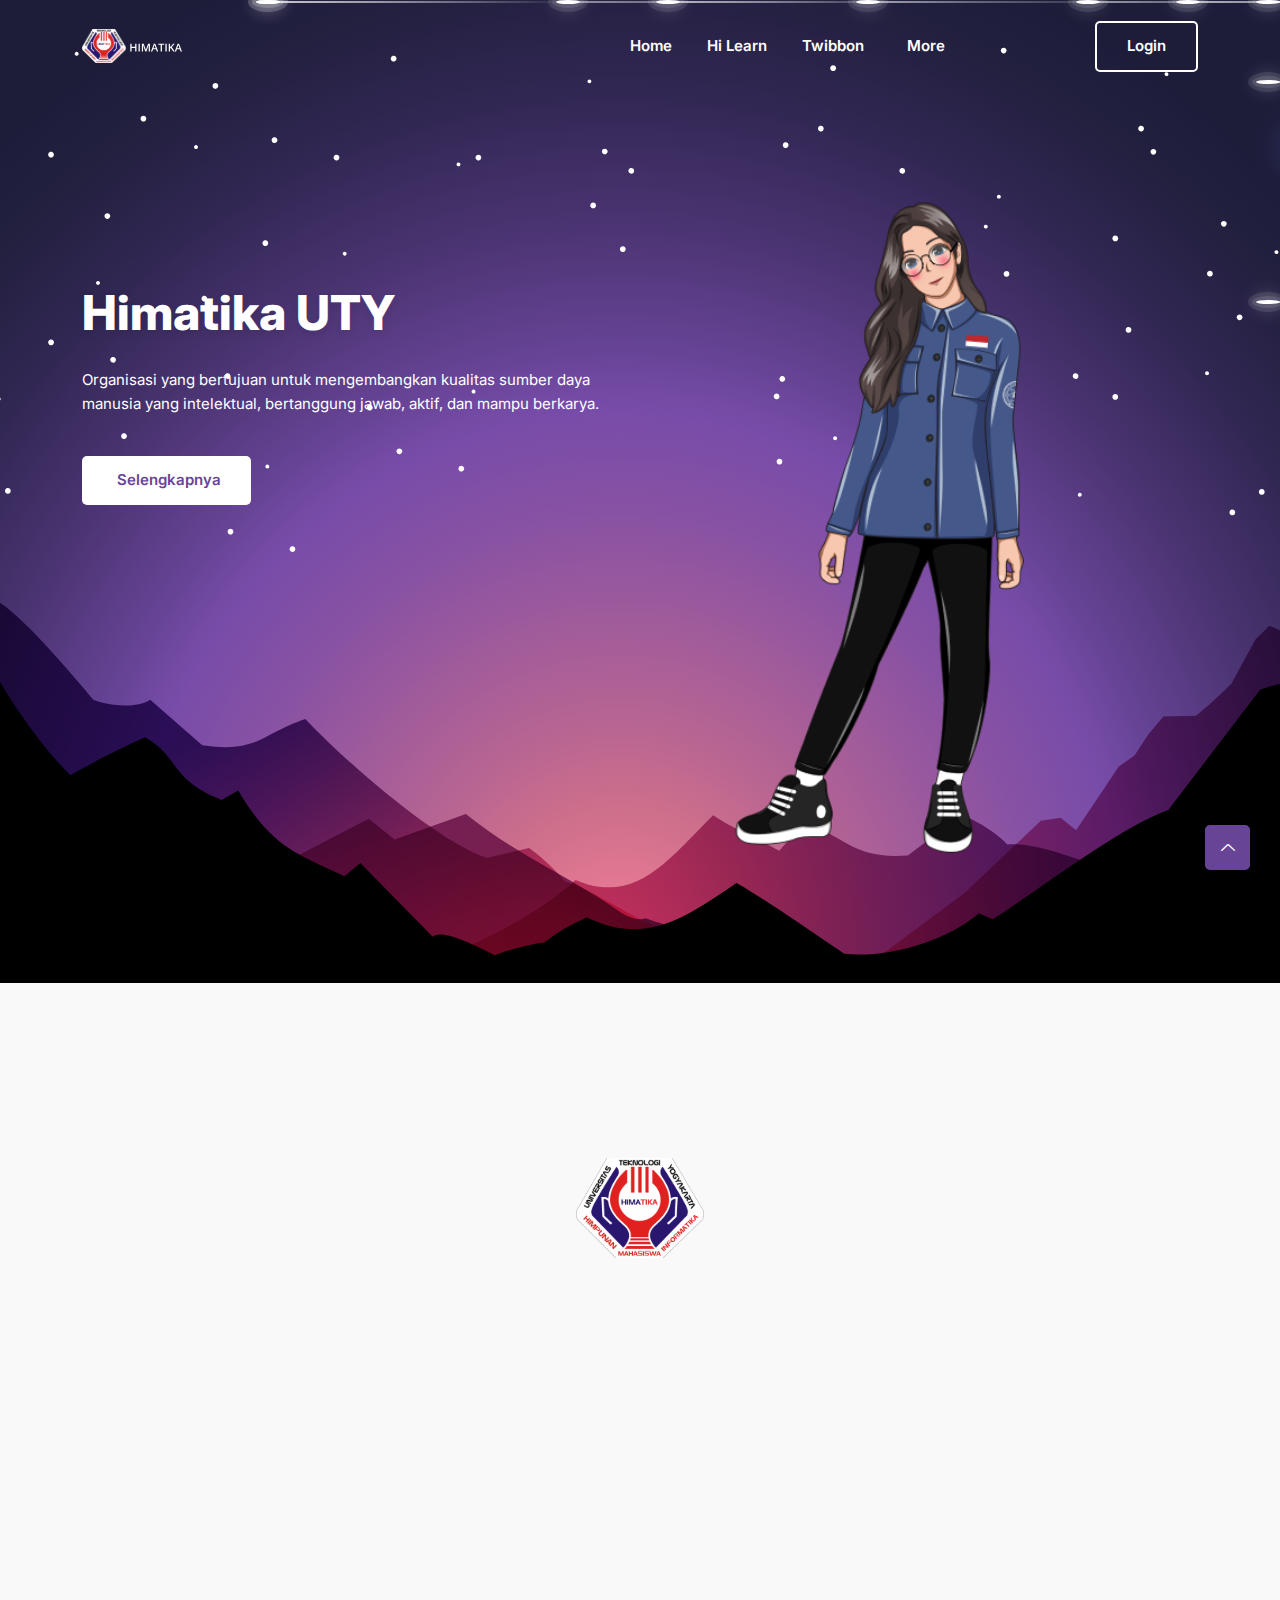
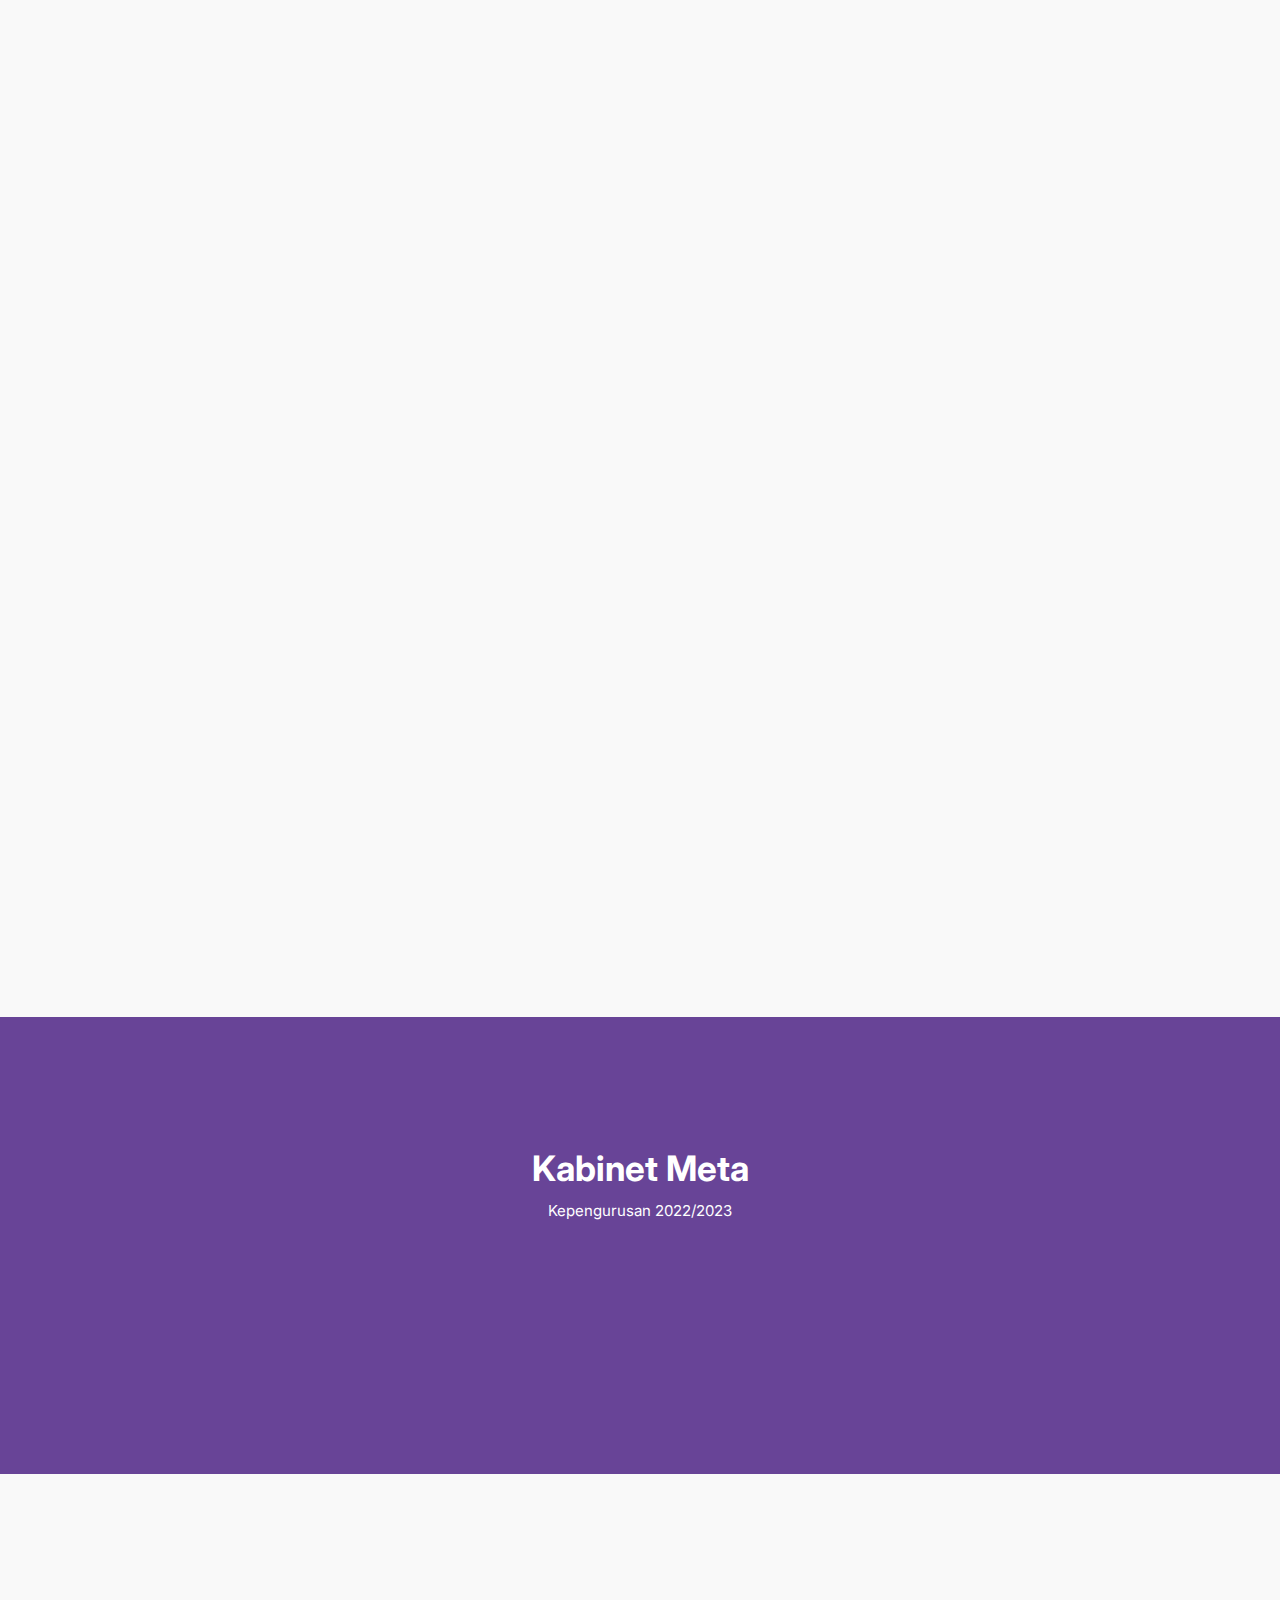
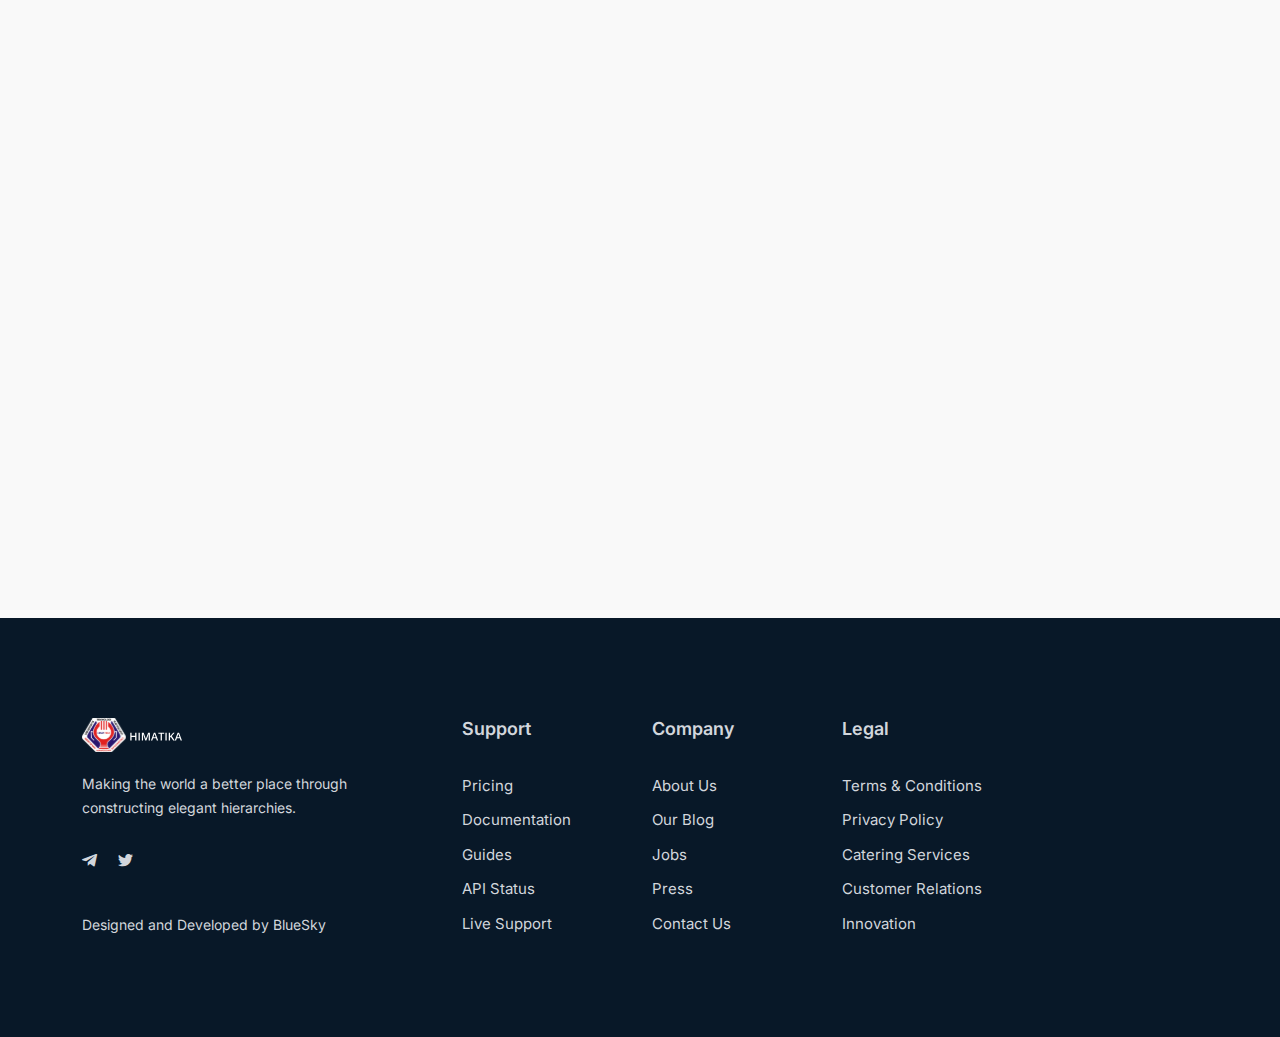
==== himatikasatu/index.html @ 082be1f1 "Add files via upload" ====
<!DOCTYPE html>
<html class="no-js" lang="zxx">

<head>
    <meta charset="utf-8" />
    <meta http-equiv="x-ua-compatible" content="ie=edge" />
    <title>Himatika UTY</title>
    <meta name="description" content="" />
    <meta name="viewport" content="width=device-width, initial-scale=1" />
    <link rel="shortcut icon" type="image/x-icon" href="assets/images/logo/favicon.svg" />
    <link rel="stylesheet" href="https://cdnjs.cloudflare.com/ajax/libs/twitter-bootstrap/4.1.3/css/bootstrap.min.css">
    <script src="https://cdnjs.cloudflare.com/ajax/libs/jquery/3.4.1/jquery.min.js"></script>
    <script src="https://cdnjs.cloudflare.com/ajax/libs/twitter-bootstrap/4.3.1/js/bootstrap.min.js"></script>
    <!-- ========================= CSS here ========================= -->
    <link rel="stylesheet" href="assets/css/bootstrap.min.css" />
    <link rel="stylesheet" href="assets/css/LineIcons.2.0.css" />
    <link rel="stylesheet" href="assets/css/animate.css" />
    <link rel="stylesheet" href="assets/css/tiny-slider.css" />
    <link rel="stylesheet" href="assets/css/glightbox.min.css" />
    <link rel="stylesheet" href="assets/css/main.css" />
    <link rel="stylesheet" href="assets/css/shootingstart.css" />
</head>

<body>
   

    <!-- Preloader -->
    <div class="preloader">
        <div class="preloader-inner">
            <div class="preloader-icon">
                <span></span>
                <span></span>
            </div>
        </div>
    </div>
    <!-- /End Preloader -->

    <!-- Start Header Area -->
    <header class="header navbar-area">
        <div class="container">
            
            <div class="row align-items-center">
            <span class="start"></span>
            <span class="start"></span>
            <span class="start"></span>
            <span class="start"></span>
            <span class="start"></span>
            <span class="start"></span>
            <span class="start"></span>
            <span class="start"></span>
            <span class="start"></span>
            <span class="start"></span>
                <div class="col-lg-12">
                    <div class="nav-inner">
                        <!-- Start Navbar -->
                        <nav class="navbar navbar-expand-lg">
                            <a class="navbar-brand" href="index.html">
                                <img style=" width: 100px;" src="assets/images/logo/white-logo.svg" alt="Logo">
                            </a>
                            <button class="navbar-toggler mobile-menu-btn" type="button" data-bs-toggle="collapse"
                                data-bs-target="#navbarSupportedContent" aria-controls="navbarSupportedContent"
                                aria-expanded="false" aria-label="Toggle navigation">
                                <span class="toggler-icon"></span>
                                <span class="toggler-icon"></span>
                                <span class="toggler-icon"></span>
                            </button>
                            <div class="collapse navbar-collapse sub-menu-bar" id="navbarSupportedContent">
                                <ul id="nav" class="navbar-nav ms-auto">
                                    <li class="nav-item">
                                        
                                    </li>
                                    <li class="nav-item">
                                      
                                    </li>
                                    <li class="nav-item">
                                    
                                    </li>
                                </ul>
                                <ul id="nav" class="navbar-nav ms-auto">
                                    <li class="nav-item">
                                        <a href="#home" class="page-scroll active"
                                            aria-label="Toggle navigation">Home</a>
                                    </li>
                                    <li class="nav-item">
                                        <a href="#tokenomic" class="page-scroll"
                                            aria-label="Toggle navigation">Hi Learn</a>
                                    </li>
                                    <li class="nav-item">
                                        <a href="#pricing" aria-label="Toggle navigation">Twibbon</a>
                                    </li>
                                   
                                    <li class="nav-item dropdown ">
                                        <a class="nav-link dropdown-toggle" href="#" id="navbarDropdown2" role="button" data-toggle="dropdown" aria-haspopup="true" aria-expanded="false">
                                        More
                                        </a>
                                        <div class="dropdown-menu " aria-labelledby="navbarDropdown2">
                                          <a class="dropdown-item" href="#">Himatika Merchandise</a>
                                          <a class="dropdown-item" href="#">Solution 411</a>
                                         
                                        </div>
                                      </li>
                                </ul>
                            </div> <!-- navbar collapse -->
                            <div class="button add-list-button">
                                <a href="javascript:void(0)" class="btn">Login</a>
                            </div>
                        </nav>
                        <!-- End Navbar -->
                    </div>
                </div>
            </div> <!-- row -->
        </div> <!-- container -->
    </header>
    <!-- End Header Area -->

    <!-- Start Hero Area -->
    <section id="home" class="hero-area bg-header"  >
        <div class="container" >
            <div class="row align-items-center">
                <div class="col-lg-6 col-md-12 col-12">
                    <div class="hero-content">
                        <h1 class="wow fadeInLeft" data-wow-delay=".4s">Himatika UTY</h1>
                        <p class="wow fadeInLeft" data-wow-delay=".6s">Organisasi yang bertujuan untuk mengembangkan kualitas sumber daya manusia yang intelektual, bertanggung jawab, aktif, dan mampu berkarya.</p>
                        <div class="button wow fadeInLeft" data-wow-delay=".8s">
                            <a href="javascript:void(0)" class="btn"><i class="lni"></i>Selengkapnya</a>
            
                        </div>
                    </div>
                </div>
                <div class="col-lg-6 col-md-12 col-12">
                    <div class="hero-image wow fadeInRight" data-wow-delay=".4s" style="animation: hero-top 5s linear infinite both;animation-name: fadeInRight;">
                        <img src="assets/images/mascot-bg.png" alt="#">
                    </div>
                </div>
            </div>
        </div>
    </section>
    <!-- End Hero Area -->

    <!-- Start Features Area -->
    <section id="features" class="features section">
        <div class="container">
            <div class="row">
                <div class="col-12">
                    <div class="section-title">
                        <h3 class="wow zoomIn" data-wow-delay=".2s"></h3>
                        <h2 class="wow fadeInUp" data-wow-delay=".4s">About Us
                        </h2>
                        <img  src="assets/images/logo/favicon.svg" alt="#">
                    </div>
                </div>
            </div>
            <div class="row">
                <div class="col-lg-12 col-md-12 col-12">
                    <!-- Start Single Feature -->
                    <div class="single-feature wow fadeInUp" data-wow-delay=".2s">
                        <img  src="assets/images/shadow.png" alt="#">
                    </div>
                    <!-- End Single Feature -->
                </div>
                <div class="col-lg-6 col-md-6 col-12">
                    <!-- Start Single Feature -->
                    <div class="single-feature wow fadeInUp" data-wow-delay=".4s">
                        <i class="lni lni-lock"></i>
                        <h3>Tujuan Dibentuknya HIMATIKA</h3>
                        <p>Organisasi ini didirikan pada tanggal 18 Juni 2007 di Fakultas Sains dan Teknologi Universitas Teknologi Yogyakarta.
                            <br>
                            <br>
                            Organisasi ini bertujuan untuk mengembangkan kualitas sumber daya manusia yang intelektual, bertanggung jawab, aktif, dan mampu berkarya.</p>
                    </div>
                    <!-- End Single Feature -->
                </div>
                <div class="col-lg-6 col-md-6 col-12">
                    <!-- Start Single Feature -->
                    <div class="single-feature wow fadeInUp" data-wow-delay=".6s">
                        <i class="lni lni-reload"></i>
                        <h3>Tugas Dari HIMATIKA </h3>
                        <p>1. Mengembangkan sumber daya manusia yang kreatif.
                          <br> 2.  Membentuk mahasiswa yang profesional di bidangnya.
                           <br>3.  Meningkatkan usaha-usaha pembinaan dan kreatifitas serta pengembangan kapasitas intelektual secara keilmuan.</p>
                    </div>
                    <!-- End Single Feature -->
                </div>

                <div class="col-lg-6 col-md-6 col-12">
                    <!-- Start Single Feature -->
                    <div class="single-feature wow fadeInUp" data-wow-delay=".4s">
                        <i class="lni lni-lock"></i>
                        <h3>Visi</h3>
                        <p>Menjadikan Himpunan Mahasiswa Informatika (HIMATIKA) sebagai wadah komunikasi dalam menggali potensi dan pengembangan diri mahasiswa Informatika Universitas Teknologi Yogyakarta.</p>
                    </div>
                    <!-- End Single Feature -->
                </div>
                <div class="col-lg-6 col-md-6 col-12">
                    <!-- Start Single Feature -->
                    <div class="single-feature wow fadeInUp" data-wow-delay=".6s">
                        <i class="lni lni-reload"></i>
                        <h3>Misi </h3>
                        <p>1. Membangun mahasiswa Informatika yang handal.
                          
                          <br> 2.  Menciptakan iklim yang kondusif di lingkungan kampus.
                           <br>3. Membentuk kepribadian mahasiswa yang peduli terhadap lingkungan.
                           <br>4. Menampung aspirasi mahasiswa Informatika.</p>
                    </div>
                    <!-- End Single Feature -->
                </div>
            </div>
                
        </div>
    </section>
    <!-- End Features Area -->

    <!-- Start Achievement Area -->
    <section class="our-achievement section" id="kabinet">
        <div class="container">
            <div class="row">
                <div class="col-lg-10 offset-lg-1 col-md-12 col-12">
                    <div class="title">
                        <h2>
                            Kabinet Meta</h2>
                        <p>Kepengurusan 2022/2023</p>
                        
                    </div>
                </div>
            </div>
            <div class="row">
                <div class="col-lg-8 offset-lg-2 col-md-12 col-12">
                    <div class="row">
                        <div class="col-lg-4 col-md-4 col-12">
                            <div class="single-achievement wow fadeInUp" data-wow-delay=".2s">
                                <h3 class="counter"><span id="secondo1" class="countup" cup-end="6">6</h3>
                                <p>Divisi</p>
                            </div>
                        </div>
                        <div class="col-lg-4 col-md-4 col-12">
                            <div class="single-achievement wow fadeInUp" data-wow-delay=".4s">
                                <h3 class="counter"><span id="secondo2" class="countup" cup-end="70">70</h3>
                                <p>Pengurus</p>
                            </div>
                        </div>
                        <div class="col-lg-4 col-md-4 col-12">
                            <div class="single-achievement wow fadeInUp" data-wow-delay=".6s">
                                <h3 class="counter"><span id="secondo3" class="countup" cup-end="2000">2000</h3>
                                <p>Anggota</p>
                            </div>
                        </div>
                    </div>
                </div>
            </div>
        </div>
    </section>
    <!-- End Achievement Area -->

    <!-- Start Pricing Table Area -->
    <section id="pricing" class="pricing-table section">
        <div class="container">
            <div class="row">
                <div class="col-12">
                    <div class="section-title">
                    
                        <h2 class="wow fadeInUp" data-wow-delay=".4s">Lastest News</h2>
                        <p class="wow fadeInUp" data-wow-delay=".6s">Update Terbaru Seputar Himatika</p>
                    </div>
                </div>
            </div>
            <div class="row">
                <div class="col-lg-3 col-md-6 col-12">
                    <!-- Single Table -->
                    <div class="single-table wow fadeInUp" data-wow-delay=".2s">
                        <!-- Table Head -->
                        <div class="table-head">
                            <h3 class="title">Himatika Learns</h3>
                           
                        </div>
                        <!-- End Table Head -->
                        <!-- Start Table Content -->
                        <div class="table-content">
                            <img  src="assets/images/300400.png" alt="#">
                            <h4 class="middle-title">Title</h4>
                            <p>isi isi sisin sisisisiis</p>
                            <!-- Table List -->
                           
                            <!-- End Table List -->
                        </div>
                        <!-- End Table Content -->
                    </div>
                    <!-- End Single Table-->
                </div>
                <div class="col-lg-3 col-md-6 col-12">
                    <!-- Single Table -->
                    <div class="single-table wow fadeInUp" data-wow-delay=".4s">
                        <!-- Table Head -->
                        <div class="table-head">
                            <h3 class="title">BUMH Events</h3>
                           
                        </div>
                        <!-- End Table Head -->
                        <!-- Start Table Content -->
                        <div class="table-content">
                            <img  src="assets/images/300400.png" alt="#">
                            <h4 class="middle-title">Title</h4>
                            <p>isi isi sisin sisisisiis</p>
                            </ul>
                            <!-- End Table List -->
                        </div>
                        <!-- End Table Content -->
                    </div>
                    <!-- End Single Table-->
                </div>
                <div class="col-lg-3 col-md-6 col-12">
                    <!-- Single Table -->
                    <div class="single-table wow fadeInUp" data-wow-delay=".6s">
                        <!-- Table Head -->
                        <div class="table-head">
                            <h3 class="title">Ngoding Bareng</h3>
                           
                        </div>
                        <!-- End Table Head -->
                        <!-- Start Table Content -->
                        <div class="table-content">
                            <img  src="assets/images/300400.png" alt="#">
                            <h4 class="middle-title">Title</h4>
                            <p>isi isi sisin sisisisiis</p>
                            <!-- End Table List -->
                        </div>
                        <!-- End Table Content -->
                    </div>
                    <!-- End Single Table-->
                </div>
                <div class="col-lg-3 col-md-6 col-12">
                    <!-- Single Table -->
                    <div class="single-table wow fadeInUp" data-wow-delay=".8s">
                        <!-- Table Head -->
                        <div class="table-head">
                            <h3 class="title">Rapat Kerja</h3>
                           
                        </div>
                        <!-- End Table Head -->
                        <!-- Start Table Content -->
                        <div class="table-content">
                            <img  src="assets/images/300400.png" alt="#">
                            <h4 class="middle-title">Title</h4>
                            <p>isi isi sisin sisisisiis</p>
                            <!-- End Table List -->
                        </div>
                        <!-- End Table Content -->
                    </div>
                    <!-- End Single Table-->
                </div>
            </div>
        </div>
    </section>
    <!--/ End Pricing Table Area -->

    <!-- Start Footer Area -->
    <footer class="footer">
        <!-- Start Footer Top -->
        <div class="footer-top">
            <div class="container">
                <div class="row">
                    <div class="col-lg-4 col-md-4 col-12">
                        <!-- Single Widget -->
                        <div class="single-footer f-about">
                            <div class="logo">
                                <a href="index.html">
                                    <img style="width: 100px;" src="assets/images/logo/white-logo.svg" alt="#">
                                </a>
                            </div>
                            <p>Making the world a better place through constructing elegant hierarchies.</p>
                            <ul class="social">
                                <li><a href="javascript:void(0)"><i class="lni lni-telegram-original"></i></a></li>
                                <li><a href="javascript:void(0)"><i class="lni lni-twitter-original"></i></a></li>
                                
                            </ul>
                            <p class="copyright-text">Designed and Developed by <a href="https://uideck.com/"
                                    rel="nofollow" target="_blank">BlueSky</a>
                            </p>
                        </div>
                        <!-- End Single Widget -->
                    </div>
                    <div class="col-lg-8 col-md-8 col-12">
                        <div class="row">
                   
                            <div class="col-lg-3 col-md-6 col-12">
                                <!-- Single Widget -->
                                <div class="single-footer f-link">
                                    <h3>Support</h3>
                                    <ul>
                                        <li><a href="javascript:void(0)">Pricing</a></li>
                                        <li><a href="javascript:void(0)">Documentation</a></li>
                                        <li><a href="javascript:void(0)">Guides</a></li>
                                        <li><a href="javascript:void(0)">API Status</a></li>
                                        <li><a href="javascript:void(0)">Live Support</a></li>
                                    </ul>
                                </div>
                                <!-- End Single Widget -->
                            </div>
                            <div class="col-lg-3 col-md-6 col-12">
                                <!-- Single Widget -->
                                <div class="single-footer f-link">
                                    <h3>Company</h3>
                                    <ul>
                                        <li><a href="javascript:void(0)">About Us</a></li>
                                        <li><a href="javascript:void(0)">Our Blog</a></li>
                                        <li><a href="javascript:void(0)">Jobs</a></li>
                                        <li><a href="javascript:void(0)">Press</a></li>
                                        <li><a href="javascript:void(0)">Contact Us</a></li>
                                    </ul>
                                </div>
                                <!-- End Single Widget -->
                            </div>
                            <div class="col-lg-3 col-md-6 col-12">
                                <!-- Single Widget -->
                                <div class="single-footer f-link">
                                    <h3>Legal</h3>
                                    <ul>
                                        <li><a href="javascript:void(0)">Terms & Conditions</a></li>
                                        <li><a href="javascript:void(0)">Privacy Policy</a></li>
                                        <li><a href="javascript:void(0)">Catering Services</a></li>
                                        <li><a href="javascript:void(0)">Customer Relations</a></li>
                                        <li><a href="javascript:void(0)">Innovation</a></li>
                                    </ul>
                                </div>
                                <!-- End Single Widget -->
                            </div>
                        </div>
                    </div>
                </div>
            </div>
        </div>
        <!--/ End Footer Top -->
    </footer>
    <!--/ End Footer Area -->

    <!-- ========================= scroll-top ========================= -->
    <a href="#" class="scroll-top">
        <i class="lni lni-chevron-up"></i>
    </a>

    <!-- ========================= JS here ========================= -->
    <script src="assets/js/bootstrap.min.js"></script>
    <script src="assets/js/wow.min.js"></script>
    <script src="assets/js/tiny-slider.js"></script>
    <script src="assets/js/glightbox.min.js"></script>
    <script src="assets/js/count-up.min.js"></script>
    <script src="assets/js/main.js"></script>
    <script type="text/javascript">

        //====== counter up 
        var cu = new counterUp({
            start: 0,
            duration: 2000,
            intvalues: true,
            interval: 100,
            append: " ",
        });
        cu.start();
    </script>
</body>

</html>
---- himatikasatu/assets/css/tiny-slider.css ----
.tns-outer{padding:0!important}.tns-outer [hidden]{display:none!important}.tns-outer [aria-controls],.tns-outer [data-action]{cursor:pointer}.tns-slider{-webkit-transition:all 0s;-moz-transition:all 0s;transition:all 0s}.tns-slider>.tns-item{-webkit-box-sizing:border-box;-moz-box-sizing:border-box;box-sizing:border-box}.tns-horizontal.tns-subpixel{white-space:nowrap}.tns-horizontal.tns-subpixel>.tns-item{display:inline-block;vertical-align:top;white-space:normal}.tns-horizontal.tns-no-subpixel:after{content:'';display:table;clear:both}.tns-horizontal.tns-no-subpixel>.tns-item{float:left}.tns-horizontal.tns-carousel.tns-no-subpixel>.tns-item{margin-right:-100%}.tns-no-calc{position:relative;left:0}.tns-gallery{position:relative;left:0;min-height:1px}.tns-gallery>.tns-item{position:absolute;left:-100%;-webkit-transition:transform 0s,opacity 0s;-moz-transition:transform 0s,opacity 0s;transition:transform 0s,opacity 0s}.tns-gallery>.tns-slide-active{position:relative;left:auto!important}.tns-gallery>.tns-moving{-webkit-transition:all .25s;-moz-transition:all .25s;transition:all .25s}.tns-autowidth{display:inline-block}.tns-lazy-img{-webkit-transition:opacity .6s;-moz-transition:opacity .6s;transition:opacity .6s;opacity:.6}.tns-lazy-img.tns-complete{opacity:1}.tns-ah{-webkit-transition:height 0s;-moz-transition:height 0s;transition:height 0s}.tns-ovh{overflow:hidden}.tns-visually-hidden{position:absolute;left:-10000em}.tns-transparent{opacity:0;visibility:hidden}.tns-fadeIn{opacity:1;filter:alpha(opacity=100);z-index:0}.tns-normal,.tns-fadeOut{opacity:0;filter:alpha(opacity=0);z-index:-1}.tns-vpfix{white-space:nowrap}.tns-vpfix>div,.tns-vpfix>li{display:inline-block}.tns-t-subp2{margin:0 auto;width:310px;position:relative;height:10px;overflow:hidden}.tns-t-ct{width:2333.3333333%;width:-webkit-calc(100% * 70/3);width:-moz-calc(100% * 70/3);width:calc(100% * 70/3);position:absolute;right:0}.tns-t-ct:after{content:'';display:table;clear:both}.tns-t-ct>div{width:1.4285714%;width:-webkit-calc(100%/70);width:-moz-calc(100%/70);width:calc(100%/70);height:10px;float:left}
---- himatikasatu/assets/css/main.css ----
/*======================================
    Variables
========================================*/
/*======================================
    Normalize CSS
========================================*/
@import url("https://fonts.googleapis.com/css2?family=Inter:wght@100;200;300;400;500;600;700;800;900&display=swap");
html {
  scroll-behavior: smooth;
}

body {
  font-family: "Inter", sans-serif;
  font-weight: normal;
  font-style: normal;
  color: #888;
  overflow-x: hidden;
  font-size: 15px;
}

p {
  margin: 0;
  padding: 0;
  font-size: 15px;
  line-height: 24px;
}

* {
  margin: 0;
  padding: 0;
}

.navbar-toggler:focus,
a:focus,
input:focus,
textarea:focus,
button:focus,
.btn:focus,
.btn.focus,
.btn:not(:disabled):not(.disabled).active,
.btn:not(:disabled):not(.disabled):active {
  text-decoration: none;
  outline: none;
  outline: none !important;
  border-color: none !important;
  -webkit-box-shadow: none !important;
          box-shadow: none !important;
}

.form-check-input:checked {
  background-color: #684497;
  border-color: #684497;
}

select {
  -webkit-writing-mode: horizontal-tb !important;
  text-rendering: auto;
  color: #081828;
  letter-spacing: normal;
  word-spacing: normal;
  text-transform: none;
  text-indent: 0px;
  text-shadow: none;
  display: inline-block;
  text-align: start;
  -webkit-appearance: menulist;
     -moz-appearance: menulist;
          appearance: menulist;
  -webkit-box-sizing: border-box;
          box-sizing: border-box;
  -webkit-box-align: center;
      -ms-flex-align: center;
          align-items: center;
  white-space: pre;
  -webkit-rtl-ordering: logical;
  background-color: -internal-light-dark(white, #3b3b3b);
  cursor: default;
  margin: 0em;
  font: 400 14px;
  border-radius: 0px;
  border-width: 1px;
  border-style: solid;
  border-color: -internal-light-dark(#767676, #858585);
  -o-border-image: initial;
     border-image: initial;
}

span,
a {
  display: inline-block;
  text-decoration: none;
  transition: all 0.4s ease;
  -webkit-transition: all 0.4s ease;
  -moz-transition: all 0.4s ease;
}

audio,
canvas,
iframe,
img,
svg,
video {
  vertical-align: middle;
}

img {
  max-width: 100%;
}

h1,
h2,
h3,
h4,
h5,
h6 {
  font-weight: 600;
  margin: 0px;
  color: #081828;
}

h1 a,
h2 a,
h3 a,
h4 a,
h5 a,
h6 a {
  color: inherit;
}

h1 {
  font-size: 50px;
}

h2 {
  font-size: 40px;
}

h3 {
  font-size: 30px;
}

h4 {
  font-size: 25px;
}

h5 {
  font-size: 20px;
}

h6 {
  font-size: 16px;
}

ul,
ol {
  margin: 0px;
  padding: 0px;
  list-style-type: none;
}

.mt-5 {
  margin-top: 5px;
}

.mt-10 {
  margin-top: 10px;
}

.mt-15 {
  margin-top: 15px;
}

.mt-20 {
  margin-top: 20px;
}

.mt-25 {
  margin-top: 25px;
}

.mt-30 {
  margin-top: 30px;
}

.mt-35 {
  margin-top: 35px;
}

.mt-40 {
  margin-top: 40px;
}

.mt-45 {
  margin-top: 45px;
}

.mt-50 {
  margin-top: 50px;
}

.mt-55 {
  margin-top: 55px;
}

.mt-60 {
  margin-top: 60px;
}

.mt-65 {
  margin-top: 65px;
}

.mt-70 {
  margin-top: 70px;
}

.mt-75 {
  margin-top: 75px;
}

.mt-80 {
  margin-top: 80px;
}

.mt-85 {
  margin-top: 85px;
}

.mt-90 {
  margin-top: 90px;
}

.mt-95 {
  margin-top: 95px;
}

.mt-100 {
  margin-top: 100px;
}

.mt-105 {
  margin-top: 105px;
}

.mt-110 {
  margin-top: 110px;
}

.mt-115 {
  margin-top: 115px;
}

.mt-120 {
  margin-top: 120px;
}

.mt-125 {
  margin-top: 125px;
}

.mt-130 {
  margin-top: 130px;
}

.mt-135 {
  margin-top: 135px;
}

.mt-140 {
  margin-top: 140px;
}

.mt-145 {
  margin-top: 145px;
}

.mt-150 {
  margin-top: 150px;
}

.mt-155 {
  margin-top: 155px;
}

.mt-160 {
  margin-top: 160px;
}

.mt-165 {
  margin-top: 165px;
}

.mt-170 {
  margin-top: 170px;
}

.mt-175 {
  margin-top: 175px;
}

.mt-180 {
  margin-top: 180px;
}

.mt-185 {
  margin-top: 185px;
}

.mt-190 {
  margin-top: 190px;
}

.mt-195 {
  margin-top: 195px;
}

.mt-200 {
  margin-top: 200px;
}

.mt-205 {
  margin-top: 205px;
}

.mt-210 {
  margin-top: 210px;
}

.mt-215 {
  margin-top: 215px;
}

.mt-220 {
  margin-top: 220px;
}

.mt-225 {
  margin-top: 225px;
}

.mb-5 {
  margin-bottom: 5px;
}

.mb-10 {
  margin-bottom: 10px;
}

.mb-15 {
  margin-bottom: 15px;
}

.mb-20 {
  margin-bottom: 20px;
}

.mb-25 {
  margin-bottom: 25px;
}

.mb-30 {
  margin-bottom: 30px;
}

.mb-35 {
  margin-bottom: 35px;
}

.mb-40 {
  margin-bottom: 40px;
}

.mb-45 {
  margin-bottom: 45px;
}

.mb-50 {
  margin-bottom: 50px;
}

.mb-55 {
  margin-bottom: 55px;
}

.mb-60 {
  margin-bottom: 60px;
}

.mb-65 {
  margin-bottom: 65px;
}

.mb-70 {
  margin-bottom: 70px;
}

.mb-75 {
  margin-bottom: 75px;
}

.mb-80 {
  margin-bottom: 80px;
}

.mb-85 {
  margin-bottom: 85px;
}

.mb-90 {
  margin-bottom: 90px;
}

.mb-95 {
  margin-bottom: 95px;
}

.mb-100 {
  margin-bottom: 100px;
}

.mb-105 {
  margin-bottom: 105px;
}

.mb-110 {
  margin-bottom: 110px;
}

.mb-115 {
  margin-bottom: 115px;
}

.mb-120 {
  margin-bottom: 120px;
}

.mb-125 {
  margin-bottom: 125px;
}

.mb-130 {
  margin-bottom: 130px;
}

.mb-135 {
  margin-bottom: 135px;
}

.mb-140 {
  margin-bottom: 140px;
}

.mb-145 {
  margin-bottom: 145px;
}

.mb-150 {
  margin-bottom: 150px;
}

.mb-155 {
  margin-bottom: 155px;
}

.mb-160 {
  margin-bottom: 160px;
}

.mb-165 {
  margin-bottom: 165px;
}

.mb-170 {
  margin-bottom: 170px;
}

.mb-175 {
  margin-bottom: 175px;
}

.mb-180 {
  margin-bottom: 180px;
}

.mb-185 {
  margin-bottom: 185px;
}

.mb-190 {
  margin-bottom: 190px;
}

.mb-195 {
  margin-bottom: 195px;
}

.mb-200 {
  margin-bottom: 200px;
}

.mb-205 {
  margin-bottom: 205px;
}

.mb-210 {
  margin-bottom: 210px;
}

.mb-215 {
  margin-bottom: 215px;
}

.mb-220 {
  margin-bottom: 220px;
}

.mb-225 {
  margin-bottom: 225px;
}

.pt-5 {
  padding-top: 5px;
}

.pt-10 {
  padding-top: 10px;
}

.pt-15 {
  padding-top: 15px;
}

.pt-20 {
  padding-top: 20px;
}

.pt-25 {
  padding-top: 25px;
}

.pt-30 {
  padding-top: 30px;
}

.pt-35 {
  padding-top: 35px;
}

.pt-40 {
  padding-top: 40px;
}

.pt-45 {
  padding-top: 45px;
}

.pt-50 {
  padding-top: 50px;
}

.pt-55 {
  padding-top: 55px;
}

.pt-60 {
  padding-top: 60px;
}

.pt-65 {
  padding-top: 65px;
}

.pt-70 {
  padding-top: 70px;
}

.pt-75 {
  padding-top: 75px;
}

.pt-80 {
  padding-top: 80px;
}

.pt-85 {
  padding-top: 85px;
}

.pt-90 {
  padding-top: 90px;
}

.pt-95 {
  padding-top: 95px;
}

.pt-100 {
  padding-top: 100px;
}

.pt-105 {
  padding-top: 105px;
}

.pt-110 {
  padding-top: 110px;
}

.pt-115 {
  padding-top: 115px;
}

.pt-120 {
  padding-top: 120px;
}

.pt-125 {
  padding-top: 125px;
}

.pt-130 {
  padding-top: 130px;
}

.pt-135 {
  padding-top: 135px;
}

.pt-140 {
  padding-top: 140px;
}

.pt-145 {
  padding-top: 145px;
}

.pt-150 {
  padding-top: 150px;
}

.pt-155 {
  padding-top: 155px;
}

.pt-160 {
  padding-top: 160px;
}

.pt-165 {
  padding-top: 165px;
}

.pt-170 {
  padding-top: 170px;
}

.pt-175 {
  padding-top: 175px;
}

.pt-180 {
  padding-top: 180px;
}

.pt-185 {
  padding-top: 185px;
}

.pt-190 {
  padding-top: 190px;
}

.pt-195 {
  padding-top: 195px;
}

.pt-200 {
  padding-top: 200px;
}

.pt-205 {
  padding-top: 205px;
}

.pt-210 {
  padding-top: 210px;
}

.pt-215 {
  padding-top: 215px;
}

.pt-220 {
  padding-top: 220px;
}

.pt-225 {
  padding-top: 225px;
}

.pb-5 {
  padding-bottom: 5px;
}

.pb-10 {
  padding-bottom: 10px;
}

.pb-15 {
  padding-bottom: 15px;
}

.pb-20 {
  padding-bottom: 20px;
}

.pb-25 {
  padding-bottom: 25px;
}

.pb-30 {
  padding-bottom: 30px;
}

.pb-35 {
  padding-bottom: 35px;
}

.pb-40 {
  padding-bottom: 40px;
}

.pb-45 {
  padding-bottom: 45px;
}

.pb-50 {
  padding-bottom: 50px;
}

.pb-55 {
  padding-bottom: 55px;
}

.pb-60 {
  padding-bottom: 60px;
}

.pb-65 {
  padding-bottom: 65px;
}

.pb-70 {
  padding-bottom: 70px;
}

.pb-75 {
  padding-bottom: 75px;
}

.pb-80 {
  padding-bottom: 80px;
}

.pb-85 {
  padding-bottom: 85px;
}

.pb-90 {
  padding-bottom: 90px;
}

.pb-95 {
  padding-bottom: 95px;
}

.pb-100 {
  padding-bottom: 100px;
}

.pb-105 {
  padding-bottom: 105px;
}

.pb-110 {
  padding-bottom: 110px;
}

.pb-115 {
  padding-bottom: 115px;
}

.pb-120 {
  padding-bottom: 120px;
}

.pb-125 {
  padding-bottom: 125px;
}

.pb-130 {
  padding-bottom: 130px;
}

.pb-135 {
  padding-bottom: 135px;
}

.pb-140 {
  padding-bottom: 140px;
}

.pb-145 {
  padding-bottom: 145px;
}

.pb-150 {
  padding-bottom: 150px;
}

.pb-155 {
  padding-bottom: 155px;
}

.pb-160 {
  padding-bottom: 160px;
}

.pb-165 {
  padding-bottom: 165px;
}

.pb-170 {
  padding-bottom: 170px;
}

.pb-175 {
  padding-bottom: 175px;
}

.pb-180 {
  padding-bottom: 180px;
}

.pb-185 {
  padding-bottom: 185px;
}

.pb-190 {
  padding-bottom: 190px;
}

.pb-195 {
  padding-bottom: 195px;
}

.pb-200 {
  padding-bottom: 200px;
}

.pb-205 {
  padding-bottom: 205px;
}

.pb-210 {
  padding-bottom: 210px;
}

.pb-215 {
  padding-bottom: 215px;
}

.pb-220 {
  padding-bottom: 220px;
}

.pb-225 {
  padding-bottom: 225px;
}

.img-bg {
  background-position: center center;
  background-size: cover;
  background-repeat: no-repeat;
  width: 100%;
  height: 100%;
}

@media only screen and (min-width: 480px) and (max-width: 767px) {
  .container {
    width: 450px;
  }
}

/* Bread Crumbs */
.breadcrumbs {
  position: relative;
  padding-bottom: 100px;
  padding-top: 180px;
  z-index: 2;
  text-align: left;
  background-color: #684497;
}

@media only screen and (min-width: 768px) and (max-width: 991px) {
  .breadcrumbs {
    padding-bottom: 60px;
    padding-top: 120px;
  }
}

@media (max-width: 767px) {
  .breadcrumbs {
    padding-bottom: 60px;
    padding-top: 120px;
  }
}

.breadcrumbs .breadcrumbs-content {
  position: relative;
  text-align: center;
}

.breadcrumbs .breadcrumbs-content .page-title {
  font-size: 32px;
  color: #fff;
  font-weight: 700;
  position: relative;
  line-height: 50px;
}

@media only screen and (min-width: 768px) and (max-width: 991px) {
  .breadcrumbs .breadcrumbs-content .page-title {
    font-size: 28px;
    line-height: 42px;
  }
}

@media (max-width: 767px) {
  .breadcrumbs .breadcrumbs-content .page-title {
    font-size: 25px;
    line-height: 38px;
  }
}

.breadcrumbs .breadcrumbs-content .breadcrumb-nav {
  background: transparent;
  border-radius: 0;
  margin-bottom: 0;
  padding: 0;
  display: inline-block;
}

.breadcrumbs .breadcrumb-nav {
  text-align: center;
  margin-top: 15px;
}

@media only screen and (min-width: 768px) and (max-width: 991px) {
  .breadcrumbs .breadcrumb-nav {
    margin-top: 10px;
  }
}

@media (max-width: 767px) {
  .breadcrumbs .breadcrumb-nav {
    margin-top: 8px;
  }
}

.breadcrumbs .breadcrumb-nav li {
  display: inline-block;
  position: relative;
  padding-right: 15px;
  margin-right: 15px;
  text-transform: capitalize;
}

.breadcrumbs .breadcrumb-nav li:after {
  content: "\ea5c";
  font-family: lineIcons;
  font-size: 10px;
  position: absolute;
  top: 4px;
  right: -7px;
}

.breadcrumbs .breadcrumb-nav li:last-child {
  margin: 0;
  padding: 0;
}

.breadcrumbs .breadcrumb-nav li:last-child::after {
  display: none;
}

.breadcrumbs .breadcrumb-nav li,
.breadcrumbs .breadcrumb-nav li a {
  color: #fff;
  font-size: 14px;
  font-weight: 500;
}

.breadcrumbs .breadcrumb-nav li a {
  position: relative;
}

.breadcrumbs .breadcrumb-nav li a:hover {
  text-decoration: underline;
}

.section {
  padding-top: 100px;
  padding-bottom: 100px;
  position: relative;
}

@media only screen and (min-width: 768px) and (max-width: 991px) {
  .section {
    padding-top: 60px;
    padding-bottom: 60px;
  }
}

@media (max-width: 767px) {
  .section {
    padding-top: 50px;
    padding-bottom: 50px;
  }
}

/* Section Title */
.section-title {
  text-align: center;
  margin-bottom: 80px;
  padding: 0 300px;
  position: relative;
  z-index: 5;
}

.section-title h3 {
  font-size: 15px;
  font-weight: 600;
  display: block;
  margin-bottom: 8px;
  color: #684497;
  text-transform: uppercase;
}

.section-title h2 {
  font-size: 34px;
  margin-bottom: 25px;
  line-height: 42px;
  text-transform: capitalize;
  position: relative;
  font-weight: 800;
}

.section-title p {
  font-size: 15px;
}

@media only screen and (min-width: 992px) and (max-width: 1199px) {
  .section-title {
    padding: 0px 200px;
    margin-bottom: 70px;
  }
}

@media only screen and (min-width: 768px) and (max-width: 991px) {
  .section-title {
    padding: 0px 20px;
    margin-bottom: 70px;
  }
  .section-title h3 {
    font-size: 14px;
  }
  .section-title h2 {
    font-size: 24px;
    line-height: 32px;
    margin-bottom: 20px;
  }
  .section-title p {
    font-size: 14px;
  }
}

@media (max-width: 767px) {
  .section-title {
    padding: 0px 10px;
    margin-bottom: 60px;
  }
  .section-title h3 {
    font-size: 14px;
  }
  .section-title h2 {
    font-size: 20px;
    line-height: 30px;
    margin-bottom: 18px;
  }
  .section-title p {
    font-size: 14px;
  }
}

.section-title.align-right {
  padding: 0;
  padding-left: 600px;
}

.section-title.align-right h2:before {
  display: none;
}

.section-title.align-right h2:after {
  position: absolute;
  right: 0;
  bottom: -1px;
  height: 2px;
  width: 50px;
  background: #684497;
  content: "";
}

.section-title.align-left {
  padding: 0;
  padding-right: 600px;
}

.section-title.align-left h2:before {
  left: 0;
  margin-left: 0;
}

/* One Click Scrool Top Button*/
.scroll-top {
  width: 45px;
  height: 45px;
  line-height: 45px;
  background: #684497;
  display: -webkit-box;
  display: -ms-flexbox;
  display: flex;
  -webkit-box-pack: center;
      -ms-flex-pack: center;
          justify-content: center;
  -webkit-box-align: center;
      -ms-flex-align: center;
          align-items: center;
  font-size: 14px;
  color: #fff !important;
  position: fixed;
  bottom: 30px;
  right: 30px;
  z-index: 9;
  cursor: pointer;
  -webkit-transition: all .3s ease-out 0s;
  transition: all .3s ease-out 0s;
  border-radius: 5px;
}

.scroll-top:hover {
  -webkit-box-shadow: 0 1rem 3rem rgba(35, 38, 45, 0.15) !important;
  box-shadow: 0 1rem 3rem rgba(35, 38, 45, 0.15) !important;
  -webkit-transform: translate3d(0, -5px, 0);
  transform: translate3d(0, -5px, 0);
  background-color: #081828;
}

/* Overlay */
.overlay {
  position: relative;
  z-index: 1;
}

.overlay::before {
  position: absolute;
  top: 0;
  left: 0;
  width: 100%;
  height: 100%;
  opacity: 0.4;
  background: #081828;
  content: "";
  -webkit-transition: all 0.4s ease;
  transition: all 0.4s ease;
  z-index: -1;
}

/* Pagination CSS */
.pagination {
  text-align: left;
  margin: 40px 0 0 0;
  display: block;
}

.pagination.center {
  text-align: center;
}

.pagination.right {
  text-align: right;
}

.pagination.left {
  text-align: left;
}

.pagination .pagination-list {
  display: inline-block;
  overflow: hidden;
}

.pagination .pagination-list li {
  margin-right: 5px;
  display: inline-block;
  margin-top: 10px;
}

.pagination .pagination-list li:last-child {
  margin-right: 0px;
}

.pagination .pagination-list li a {
  background: #fff;
  color: #081828;
  font-weight: 400;
  font-size: 14px;
  border-radius: 5px;
  padding: 8px 20px;
  text-align: center;
  border: 1px solid #eee;
}

.pagination .pagination-list li.active a,
.pagination .pagination-list li:hover a {
  background: #684497;
  color: #fff;
  border-color: transparent;
}

.pagination .pagination-list li a i {
  font-size: 13px;
}

.blog-grids.pagination {
  margin-top: 50px;
  text-align: center;
}

.button .btn {
  display: inline-block;
  text-transform: capitalize;
  font-size: 15px;
  font-weight: 600;
  padding: 13px 30px;
  background-color: #684497;
  color: #fff;
  border: none;
  -webkit-transition: 0.2s;
  transition: 0.2s;
  border-radius: 5px;
  position: relative;
  z-index: 1;
  margin-right: 7px;
  overflow: hidden;
}

@media only screen and (min-width: 768px) and (max-width: 991px) {
  .button .btn {
    padding: 12px 25px;
    font-size: 14px;
    font-weight: 500;
  }
}

@media (max-width: 767px) {
  .button .btn {
    padding: 12px 25px;
    font-size: 14px;
    font-weight: 500;
  }
}

.button .btn i {
  display: inline-block;
  margin-right: 5px;
}

.button .btn:last-child {
  margin: 0;
}

.button .btn:hover {
  color: #fff;
  background-color: #081828;
  -webkit-box-shadow: 0px 4px 4px #0000000f;
          box-shadow: 0px 4px 4px #0000000f;
}

.button .btn-alt {
  color: #fff !important;
  background: transparent !important;
  border: 2px solid #fff;
  padding: 11px 30px;
}

@media only screen and (min-width: 768px) and (max-width: 991px) {
  .button .btn-alt {
    padding: 10px 30px;
  }
}

@media (max-width: 767px) {
  .button .btn-alt {
    padding: 10px 30px;
  }
}

.button .btn-alt:hover {
  background-color: #fff !important;
  color: #684497 !important;
}

.align-left {
  text-align: left;
}

.align-right {
  text-align: right;
}

.align-center {
  text-align: center;
}

/* Preloader */
.preloader {
  position: fixed;
  top: 0;
  left: 0;
  z-index: 999999999;
  width: 100%;
  height: 100%;
  background-color: #fff;
  overflow: hidden;
}

.preloader-inner {
  position: absolute;
  top: 50%;
  left: 50%;
  -webkit-transform: translate(-50%, -50%);
  transform: translate(-50%, -50%);
}

.preloader-icon {
  width: 100px;
  height: 100px;
  display: inline-block;
  padding: 0px;
}

.preloader-icon span {
  position: absolute;
  display: inline-block;
  width: 100px;
  height: 100px;
  border-radius: 100%;
  background: #684497;
  -webkit-animation: preloader-fx 1.6s linear infinite;
  animation: preloader-fx 1.6s linear infinite;
}

.preloader-icon span:last-child {
  animation-delay: -0.8s;
  -webkit-animation-delay: -0.8s;
}

@keyframes preloader-fx {
  0% {
    -webkit-transform: scale(0, 0);
            transform: scale(0, 0);
    opacity: 0.5;
  }
  100% {
    -webkit-transform: scale(1, 1);
            transform: scale(1, 1);
    opacity: 0;
  }
}

@-webkit-keyframes preloader-fx {
  0% {
    -webkit-transform: scale(0, 0);
    opacity: 0.5;
  }
  100% {
    -webkit-transform: scale(1, 1);
    opacity: 0;
  }
}

/*======================================
	Start Header CSS
========================================*/
.header {
  width: 100%;
  background: transparent;
  position: absolute;
  width: 100%;
  left: 0;
  top: 0;
}

@media only screen and (min-width: 768px) and (max-width: 991px) {
  .header {
    padding: 18px 0 !important;
  }
  .header .mobile-menu-btn .toggler-icon {
    background-color: #fff;
  }
  .header .button {
    margin: 0 !important;
  }
  .header .navbar-collapse {
    position: absolute;
    top: 67px !important;
    left: 0;
    width: 100%;
    background-color: #fff;
    z-index: 9;
    -webkit-box-shadow: 0px 15px 20px 0px rgba(0, 0, 0, 0.1);
            box-shadow: 0px 15px 20px 0px rgba(0, 0, 0, 0.1);
    padding: 10px 20px;
    max-height: 350px;
    overflow-y: scroll;
    border-top: 1px solid #eee;
    border-radius: 6px;
  }
  .header .navbar .navbar-nav .nav-item a:hover {
    color: #684497 !important;
  }
  .header .navbar .navbar-nav .nav-item a.active {
    color: #684497 !important;
  }
  .header .navbar-nav .nav-item {
    margin: 0;
  }
  .header .navbar-nav .nav-item:hover a {
    color: #684497;
  }
  .header .navbar-nav .nav-item a {
    padding: 12px 16px !important;
  }
  .header .navbar-nav .nav-item a::before {
    display: none;
  }
  .header .navbar-nav .nav-item .sub-menu {
    position: static;
    width: 100%;
    opacity: 1;
    visibility: visible;
    -webkit-box-shadow: none;
            box-shadow: none;
    padding: 0;
    border: none;
    margin-left: 15px;
    margin-right: 15px;
  }
  .header .navbar-nav .nav-item .sub-menu .nav-item a {
    padding: 12px 12px;
  }
  .header .navbar-nav .nav-item .sub-menu .nav-item a:hover {
    color: #684497 !important;
  }
  .header .navbar-nav .nav-item a {
    color: #051441;
    display: -webkit-box;
    display: -ms-flexbox;
    display: flex;
    -webkit-box-pack: justify;
        -ms-flex-pack: justify;
            justify-content: space-between;
    padding: 10px 0;
  }
  .header .navbar-nav .nav-item a::after {
    opacity: 1;
    visibility: visible;
  }
  .header .navbar-nav .nav-item .sub-menu li.active {
    background: #fff !important;
    color: #684497 !important;
  }
  .header .navbar-nav .nav-item .sub-menu .nav-item {
    margin: 0 !important;
  }
  .header .navbar-nav .nav-item .sub-menu .nav-item a {
    padding: 10px 12px !important;
  }
  .header .navbar-nav .nav-item .sub-menu li:hover {
    background: #fff !important;
    color: #684497 !important;
  }
  .header .navbar-nav .nav-item a {
    font-size: 14px;
  }
  .header .navbar-nav .nav-item a:hover {
    color: #684497;
  }
}

@media (max-width: 767px) {
  .header {
    padding: 18px 0 !important;
  }
  .header .mobile-menu-btn .toggler-icon {
    background-color: #fff;
  }
  .header .navbar-collapse {
    position: absolute;
    top: 58px !important;
    left: 0;
    width: 100%;
    background-color: #fff;
    z-index: 9;
    -webkit-box-shadow: 0px 15px 20px 0px rgba(0, 0, 0, 0.1);
            box-shadow: 0px 15px 20px 0px rgba(0, 0, 0, 0.1);
    padding: 10px 20px;
    max-height: 350px;
    overflow-y: scroll;
    border-top: 1px solid #eee;
    border-radius: 6px;
  }
  .header .navbar .navbar-nav .nav-item a:hover {
    color: #684497 !important;
  }
  .header .navbar .navbar-nav .nav-item a.active {
    color: #684497 !important;
  }
  .header .navbar-nav .nav-item {
    margin: 0;
  }
  .header .navbar-nav .nav-item:hover a {
    color: #684497;
  }
  .header .navbar-nav .nav-item a {
    padding: 12px 16px !important;
  }
  .header .navbar-nav .nav-item a::before {
    display: none;
  }
  .header .navbar-nav .nav-item .sub-menu {
    position: static;
    width: 100%;
    opacity: 1;
    visibility: visible;
    -webkit-box-shadow: none;
            box-shadow: none;
    padding: 0;
    border: none;
    margin-left: 15px;
    margin-right: 15px;
  }
  .header .navbar-nav .nav-item .sub-menu .nav-item a {
    padding: 12px 12px;
  }
  .header .navbar-nav .nav-item .sub-menu .nav-item a:hover {
    color: #684497 !important;
  }
  .header .navbar-nav .nav-item a {
    color: #051441;
    display: -webkit-box;
    display: -ms-flexbox;
    display: flex;
    -webkit-box-pack: justify;
        -ms-flex-pack: justify;
            justify-content: space-between;
    padding: 10px 0;
  }
  .header .navbar-nav .nav-item a::after {
    opacity: 1;
    visibility: visible;
  }
  .header .navbar-nav .nav-item .sub-menu li.active {
    background: #fff !important;
    color: #684497 !important;
  }
  .header .navbar-nav .nav-item .sub-menu .nav-item {
    margin: 0 !important;
  }
  .header .navbar-nav .nav-item .sub-menu .nav-item a {
    padding: 10px 12px !important;
  }
  .header .navbar-nav .nav-item .sub-menu li:hover {
    background: #fff !important;
    color: #684497 !important;
  }
  .header .navbar-nav .nav-item a {
    font-size: 14px;
  }
  .header .navbar-nav .nav-item a:hover {
    color: #684497;
  }
}

@media (max-width: 767px) {
  .header .button {
    display: none;
  }
}

.header .button .btn {
  background-color: transparent;
  border: 2px solid #fff;
  color: #fff;
  padding: 12px 30px;
}

.header .button .btn:hover {
  background-color: #fff;
  color: #684497;
}

.header .navbar-brand img {
  width: 160px;
}

@media only screen and (min-width: 768px) and (max-width: 991px) {
  .header .navbar-brand img {
    width: 170px;
  }
}

@media (max-width: 767px) {
  .header .navbar-brand img {
    width: 160px;
  }
}

/* .header.sticky .navbar-brand .white-logo {
  opacity: 0;
  visibility: hidden;
} */

/* .header.sticky .navbar-brand .dark-logo {
  opacity: 1;
  visibility: visible;
} */

.header.sticky .button .btn {
  background-color: #684497;
  color: #fff;
  border-color: transparent;
}

.header.sticky .button .btn:hover {
  background-color: #081828;
  color: #fff;
}

.sticky {
  position: fixed;
  z-index: 99;
  background-color: #fff;
  -webkit-box-shadow: 0px 20px 50px 0px rgba(0, 0, 0, 0.05);
          box-shadow: 0px 20px 50px 0px rgba(0, 0, 0, 0.05);
  -webkit-transition: all 0.3s ease-out 0s;
  transition: all 0.3s ease-out 0s;
  top: 0;
}

.navbar-expand-lg .navbar-nav {
  margin: 0;
  margin-left: auto !important;
  margin-right: auto !important;
}

.header .navbar .navbar-nav .nav-item a.active {
  color: #fff;
}

.sticky .navbar .navbar-nav .nav-item a.active {
  color: #684497;
}

.sticky .navbar .navbar-nav .nav-item a {
  color: #081828;
}

.header .navbar .navbar-nav .nav-item .sub-menu a.active {
  color: #fff;
}

.sticky .navbar .navbar-nav .nav-item .sub-menu a.active {
  color: #fff;
}

.sticky .navbar .mobile-menu-btn .toggler-icon {
  background: #333;
}

/*===== NAVBAR =====*/
.navbar-area {
  width: 100%;
  z-index: 99;
  -webkit-transition: all 0.3s ease-out 0s;
  transition: all 0.3s ease-out 0s;
  padding: 0;
}

.navbar-area.sticky {
  position: fixed;
  z-index: 99;
  background: #684497;
  -webkit-box-shadow: 0px 20px 50px 0px rgba(0, 0, 0, 0.05);
          box-shadow: 0px 20px 50px 0px rgba(0, 0, 0, 0.05);
  -webkit-transition: all 0.3s ease-out 0s;
  transition: all 0.3s ease-out 0s;
  background: #fff;
  padding: 0px 0;
}

.navbar {
  padding: 0;
  position: relative;
  -webkit-transition: all 0.3s ease-out 0s;
  transition: all 0.3s ease-out 0s;
}

.navbar-brand {
  padding-left: 0;
  border-radius: 0;
}

.mobile-menu-btn {
  padding: 0px;
}

.mobile-menu-btn:focus {
  text-decoration: none;
  outline: none;
  -webkit-box-shadow: none;
          box-shadow: none;
}

.mobile-menu-btn .toggler-icon {
  width: 30px;
  height: 2px;
  background-color: #222;
  display: block;
  margin: 5px 0;
  position: relative;
  -webkit-transition: all 0.3s ease-out 0s;
  transition: all 0.3s ease-out 0s;
}

.mobile-menu-btn.active .toggler-icon:nth-of-type(1) {
  -webkit-transform: rotate(45deg);
          transform: rotate(45deg);
  top: 7px;
}

.mobile-menu-btn.active .toggler-icon:nth-of-type(2) {
  opacity: 0;
}

.mobile-menu-btn.active .toggler-icon:nth-of-type(3) {
  -webkit-transform: rotate(135deg);
          transform: rotate(135deg);
  top: -7px;
}

.navbar-nav .nav-item {
  z-index: 1;
  position: relative;
  margin-right: 40px;
}

.navbar-nav .nav-item:last-child {
  margin-right: 0 !important;
}

.navbar-nav .nav-item:hover a {
  color: #fff;
}

.sticky .navbar-nav .nav-item:hover a {
  color: #684497;
}

.navbar-nav .nav-item a {
  font-size: 15px;
  color: #fff;
  -webkit-transition: all 0.3s ease-out 0s;
  transition: all 0.3s ease-out 0s;
  position: relative;
  padding: 35px 0;
  display: -webkit-inline-box;
  display: -ms-inline-flexbox;
  display: inline-flex;
  -webkit-box-align: center;
      -ms-flex-align: center;
          align-items: center;
  font-weight: 600;
  transition: all 0.3s ease-out 0s;
  position: relative;
  text-transform: capitalize;
}

.navbar-nav .nav-item a::after {
  opacity: 0;
  visibility: hidden;
}

.navbar-nav .nav-item:hover a:before {
  width: 100%;
}

.navbar-nav .nav-item a.active {
  color: #fff;
}

.navbar-nav .nav-item a.dd-menu::after {
  content: "\ea58";
  font: normal normal normal 1em/1 "LineIcons";
  position: absolute;
  right: 17px;
  font-size: 10px;
  top: 50%;
  margin-left: 5px;
  margin-top: 0px;
  -webkit-transition: all 0.3s ease-out 0s;
  transition: all 0.3s ease-out 0s;
  height: 10px;
}

@media only screen and (min-width: 992px) and (max-width: 1199px) {
  .navbar-nav .nav-item a.dd-menu::after {
    right: 13px;
  }
}

@media only screen and (min-width: 768px) and (max-width: 991px), (max-width: 767px) {
  .navbar-nav .nav-item a.dd-menu::after {
    top: 18px;
    right: 0;
    -webkit-transform: rotate(180deg);
            transform: rotate(180deg);
  }
}

@media only screen and (min-width: 768px) and (max-width: 991px), (max-width: 767px) {
  .navbar-nav .nav-item a.collapsed::after {
    -webkit-transform: rotate(0deg);
            transform: rotate(0deg);
  }
}

.navbar-nav .nav-item:hover > .sub-menu {
  top: 100%;
  opacity: 1;
  visibility: visible;
}

.navbar-nav .nav-item:hover > .sub-menu .sub-menu {
  left: 100%;
  top: 0;
}

.navbar-nav .nav-item .sub-menu {
  padding: 30px;
  min-width: 240px;
  background: #fff;
  -webkit-box-shadow: 0px 5px 20px #0000001a;
          box-shadow: 0px 5px 20px #0000001a;
  position: absolute;
  top: 110% !important;
  left: 0;
  opacity: 0;
  visibility: hidden;
  -webkit-transition: all 0.3s ease-out 0s;
  transition: all 0.3s ease-out 0s;
  border-radius: 0 0 4px 4px;
  border-radius: 5px;
}

.navbar-nav .nav-item:hover .sub-menu {
  top: 100% !important;
}

.navbar-nav .nav-item .sub-menu .nav-item {
  width: 100%;
  margin-bottom: 15px;
}

.navbar-nav .nav-item .sub-menu .nav-item:last-child {
  margin: 0;
}

.navbar-nav .nav-item .sub-menu .nav-item a {
  padding: 0;
  color: #888;
  display: block;
  width: 100%;
  font-size: 14px;
  font-weight: 500;
  text-transform: capitalize;
  position: relative;
  z-index: 1;
  border-radius: 4px;
  overflow: hidden;
  -webkit-transition: all 0.1s ease;
  transition: all 0.1s ease;
}

.navbar-nav .nav-item .sub-menu .nav-item a:hover {
  color: #684497;
}

.navbar-nav .nav-item .sub-menu.left-menu {
  left: -100%;
}

.navbar-nav .nav-item .sub-menu.collapse:not(.show) {
  display: block;
}

@media only screen and (min-width: 768px) and (max-width: 991px), (max-width: 767px) {
  .navbar-nav .nav-item .sub-menu.collapse:not(.show) {
    display: none;
  }
}

.navbar-nav .nav-item .sub-menu > li {
  display: block;
  margin-left: 0;
}

.navbar-nav .nav-item .sub-menu > li:last-child {
  border: none;
}

.navbar-nav .nav-item .sub-menu > li.active > a {
  color: #684497 !important;
}

.navbar-nav .nav-item .sub-menu > li > a {
  font-weight: 400;
  display: block;
  padding: 12px 15px;
  font-size: 14px;
  color: #222;
  font-weight: 400;
}

.navbar-nav .nav-item .sub-menu > li:first-child a {
  border: none;
}

.add-list-button {
  display: inline-block;
  margin-left: 10px;
}

.add-list-button .btn i {
  font-size: 14px;
  display: inline-block;
  margin-right: 5px;
}

/*======================================
     End Header CSS
  ========================================*/
/*======================================
    Hero Area CSS
========================================*/
.hero-area {
  position: relative;
  padding: 180px 0 120px 0;
  
}
.bg-header{
  background-image: url(../images/header.svg);
  background-repeat: no-repeat;
  background-position: center center;
  background-size: cover;
  width: 100%;
}
@media only screen and (min-width: 768px) and (max-width: 991px) {
  .hero-area {
    padding: 150px 0 60px 0;
  }
}

@media (max-width: 767px) {
  .hero-area {
    padding: 120px 0 50px 0;
  }
}

.hero-area .hero-image img {
  -webkit-animation: hero-top 5s linear infinite both;
  animation: hero-top 5s linear infinite both;
  width: 100%;
}

@media only screen and (min-width: 768px) and (max-width: 991px) {
  .hero-area .hero-image {
    margin-top: 40px;
  }
}

@media (max-width: 767px) {
  .hero-area .hero-image {
    margin-top: 40px;
  }
}

.hero-area .hero-content {
  margin-bottom: 250px;
  border-radius: 0;
  position: relative;
  z-index: 1;
  text-align: left;
}

.hero-area .hero-content h1 {
  font-size: 48px;
  font-weight: 800;
  line-height: 50px;
  color: #fff;
  text-shadow: 0px 3px 8px #00000017;
  text-transform: capitalize;
}

.hero-area .hero-content h1 span {
  display: block;
}

.hero-area .hero-content p {
  margin-top: 30px;
  font-size: 15px;
  color: #fff;
}

.hero-area .hero-content .button {
  margin-top: 40px;
}

.hero-area .hero-content .button .btn {
  background-color: #fff;
  color: #684497;
  margin-right: 12px;
}

.hero-area .hero-content .button .btn i {
  font-size: 17px;
}

.hero-area .hero-content .button .btn:hover {
  background-color: #081828;
  color: #fff;
}

.hero-area .hero-content .button .btn.btn-alt {
  background-color: #ffffff6b;
  color: #fff;
}

.hero-area .hero-content .button .btn.btn-alt:hover {
  background-color: #fff;
  color: #684497;
}

@media (max-width: 767px) {
  .hero-area .hero-content .button .video-button {
    margin-top: 20px;
  }
 
  .hero-area .hero-content{
    height: 60px;
  }
}

.hero-area .hero-content .button .video-button .text {
  display: inline-block;
  margin-left: 15px;
  color: #fff;
  font-weight: 500;
}

.hero-area .hero-content .button .video-button:hover .video {
  color: #fff;
  background-color: #081828;
}

.hero-area .hero-content .button .video-button .video {
  height: 50px;
  width: 50px;
  line-height: 50px;
  text-align: center;
  color: #684497;
  background-color: #fff;
  border-radius: 50%;
  margin-left: 10px;
  font-size: 16px;
  padding-left: 3px;
  -webkit-transition: all 0.4s ease-in-out;
  transition: all 0.4s ease-in-out;
  position: relative;
}

.hero-area .hero-content .button .video-button .video:before {
  position: absolute;
  content: '';
  left: 0;
  top: 0;
  height: 100%;
  width: 100%;
  border: 1px solid #fff;
  border-radius: 50%;
  -webkit-animation: pulse-border-2 2s linear infinite;
  animation: pulse-border-2 2s linear infinite;
}

@-webkit-keyframes pulse-border {
  0% {
    -webkit-transform: scale(1);
    transform: scale(1);
    opacity: 1;
  }
  100% {
    -webkit-transform: scale(1.3);
    transform: scale(1.3);
    opacity: 0;
  }
}

@keyframes pulse-border {
  0% {
    -webkit-transform: scale(1);
    transform: scale(1);
    opacity: 1;
  }
  100% {
    -webkit-transform: scale(1.3);
    transform: scale(1.3);
    opacity: 0;
  }
}

@-webkit-keyframes pulse-border-2 {
  0% {
    -webkit-transform: scale(1);
    transform: scale(1);
    opacity: 1;
  }
  100% {
    -webkit-transform: scale(1.5);
    transform: scale(1.5);
    opacity: 0;
  }
}

@keyframes pulse-border-2 {
  0% {
    -webkit-transform: scale(1);
    transform: scale(1);
    opacity: 1;
  }
  100% {
    -webkit-transform: scale(1.5);
    transform: scale(1.5);
    opacity: 0;
  }
}

@media only screen and (min-width: 992px) and (max-width: 1199px) {
  .hero-area .hero-content h1 {
    font-size: 40px;
  }
}

@media only screen and (min-width: 768px) and (max-width: 991px) {
  .hero-area .hero-content {
    text-align: center;
  }
  .hero-area .hero-content h1 {
    font-size: 30px;
    font-weight: 700;
    line-height: 38px;
  }
  .hero-area .hero-content p {
    font-size: 15px;
  }
}

@media (max-width: 767px) {
  .hero-area .hero-content {
    padding: 0 10px;
    text-align: center;
  }
  .hero-area .hero-content h1 {
    font-size: 24px;
    line-height: 32px;
  }
  .hero-area .hero-content p {
    margin-top: 15px;
    font-size: 14px;
    line-height: 22px;
  }
  .hero-area .hero-content .button .btn {
    width: 60%;
    margin: 0;
    margin-bottom: 7px;
  }
  .hero-area .hero-content .button .btn:last-child {
    margin: 0;
  }
}

/*======================================
    Features Area CSS
========================================*/
.features {
  background-color: #f9f9f9;
}

.features .section-title {
  margin-bottom: 30px;
}

.features .single-feature {
  text-align: left;
  padding: 35px;
  background-color: #fff;
  border-radius: 6px;
  position: relative;
  margin-top: 30px;
  border: 1px solid #eee;
  -webkit-transition: all 0.5s cubic-bezier(0.68, -0.55, 0.27, 1.55) 0s;
  transition: all 0.5s cubic-bezier(0.68, -0.55, 0.27, 1.55) 0s;
}

.features .single-feature:hover {
  -webkit-box-shadow: 0px 3px 5px #00000017;
          box-shadow: 0px 3px 5px #00000017;
  -webkit-transform: translateY(-5px);
          transform: translateY(-5px);
}

.features .single-feature i {
  height: 60px;
  width: 60px;
  line-height: 60px;
  text-align: center;
  display: inline-block;
  background-color: #684497;
  color: #fff;
  font-size: 20px;
  border-radius: 7px;
  -webkit-box-shadow: 0px 4px 6px #0000002a;
          box-shadow: 0px 4px 6px #0000002a;
  margin-bottom: 30px;
}

.features .single-feature h3 {
  font-size: 18px;
  font-weight: 500;
  margin-bottom: 20px;
}

.features .single-feature p {
  line-height: 22px;
}

/*======================================
    Our Achievement CSS
========================================*/
.our-achievement {
  background-color: #684497;
  text-align: center;
  padding: 130px 0;
}

@media only screen and (min-width: 768px) and (max-width: 991px) {
  .our-achievement {
    padding: 80px 0;
  }
}

@media (max-width: 767px) {
  .our-achievement {
    padding: 60px 0;
  }
}

.our-achievement .title h2 {
  color: #fff;
  font-weight: 700;
  font-size: 35px;
  margin-bottom: 10px;
}

.our-achievement .title p {
  color: #fff;
}

.our-achievement .single-achievement {
  margin-top: 50px;
  text-align: center;
  padding: 0px 10px;
}

.our-achievement .single-achievement h3 {
  font-size: 35px;
  font-weight: 800;
  display: block;
  margin-bottom: 5px;
  color: #fff;
}

.our-achievement .single-achievement p {
  font-size: 15px;
  color: #fff;
  font-weight: 500;
  text-transform: capitalize;
}

@media only screen and (min-width: 768px) and (max-width: 991px), (max-width: 767px) {
  .our-achievement .title h2 {
    font-size: 24px;
    line-height: 32px;
  }
  .our-achievement .single-achievement {
    margin-top: 30px;
  }
  .our-achievement .single-achievement h3 {
    font-size: 28px;
  }
}

/*=============================
	Pricing Table CSS
===============================*/
.pricing-table {
  background-color: #f9f9f9;
}

.pricing-table .section-title {
  margin-bottom: 50px;
}

@media only screen and (min-width: 768px) and (max-width: 991px), (max-width: 767px) {
  .pricing-table .section-title {
    margin-bottom: 30px;
  }
}

.pricing-table .single-table {
  border: 1px solid #eee;
  border-radius: 10px;
  margin-top: 30px;
  background-color: #fff;
  -webkit-transition: all 0.5s cubic-bezier(0.68, -0.55, 0.27, 1.55) 0s;
  transition: all 0.5s cubic-bezier(0.68, -0.55, 0.27, 1.55) 0s;
}

.pricing-table .single-table:hover:hover {
  -webkit-box-shadow: 0px 3px 5px #00000017;
          box-shadow: 0px 3px 5px #00000017;
  -webkit-transform: translateY(-5px);
          transform: translateY(-5px);
}

.pricing-table .single-table .table-head {
  text-align: center;
  padding: 25px;
  border-bottom: 1px solid #eee;
}

.pricing-table .single-table .table-head .title {
  font-size: 16px;
  font-weight: 600;
  margin-bottom: 20px;
}

.pricing-table .single-table .table-head p {
  font-weight: 400;
  font-size: 14px;
  line-height: 22px;
}

.pricing-table .single-table .table-head .price {
  padding: 30px 0;
}

.pricing-table .single-table .table-head .price .amount {
  font-size: 30px;
  font-weight: 700;
  display: inline-block;
}

.pricing-table .single-table .table-head .price .amount .duration {
  display: inline-block;
  font-size: 14px;
  color: #888;
  font-weight: 400;
  margin-left: 3px;
}

.pricing-table .single-table .table-head .button .btn {
  width: 100%;
  padding: 12px 30px;
  font-size: 13px;
  background-color: #081828;
}

.pricing-table .single-table .table-head .button .btn:hover {
  background-color: #684497;
  color: #fff;
}

.pricing-table .single-table .table-content {
  padding: 25px;
}

.pricing-table .single-table .table-content .middle-title {
  font-size: 13px;
  font-weight: 500;
  text-transform: uppercase;
  margin-bottom: 25px;
}

.pricing-table .single-table .table-content .table-list li {
  position: relative;
  padding-left: 25px;
  font-size: 14px;
  margin-bottom: 13px;
}

.pricing-table .single-table .table-content .table-list li:last-child {
  margin: 0;
}

.pricing-table .single-table .table-content .table-list li i {
  color: #684497;
  font-size: 14px;
  position: absolute;
  left: 0;
  top: 4px;
}

/*======================================
    Call To Action CSS
========================================*/
.call-action {
  background-color: #684497;
}

.call-action .cta-content {
  text-align: center;
  padding: 0px 50px;
}

@media only screen and (min-width: 768px) and (max-width: 991px) {
  .call-action .cta-content {
    padding: 0;
  }
}

@media (max-width: 767px) {
  .call-action .cta-content {
    padding: 0;
  }
}

.call-action .cta-content h2 {
  color: #fff;
  line-height: 50px;
  font-size: 38px;
  font-weight: 700;
  margin-bottom: 30px;
}

@media only screen and (min-width: 768px) and (max-width: 991px) {
  .call-action .cta-content h2 {
    font-size: 32px;
    line-height: 45px;
  }
}

@media (max-width: 767px) {
  .call-action .cta-content h2 {
    font-size: 25px;
    line-height: 35px;
  }
}

.call-action .cta-content p {
  color: #fff;
  padding: 0px 50px;
}

@media only screen and (min-width: 768px) and (max-width: 991px) {
  .call-action .cta-content p {
    padding: 0;
  }
}

@media (max-width: 767px) {
  .call-action .cta-content p {
    padding: 0;
  }
}

.call-action .cta-content .button {
  margin-top: 40px;
}

.call-action .cta-content .button .btn {
  background-color: #fff;
  color: #684497;
}

.call-action .cta-content .button .btn:hover {
  color: #fff;
  background-color: #081828;
}

/*======================================
	Error 404 CSS
========================================*/
.error-area {
  height: 100vh;
  text-align: center;
  width: auto;
  margin-left: auto;
  margin-right: auto;
  background-color: #fff;
  position: relative;
}

.d-table {
  width: 100%;
  height: 100%;
}

.d-table {
  display: table !important;
}

.d-table-cell {
  vertical-align: middle;
}

.d-table-cell {
  display: table-cell !important;
}

.error-area .error-content h1 {
  font-size: 100px;
  color: #684497;
  margin-bottom: 25px;
  font-weight: 800;
  line-height: 100px;
}

@media only screen and (min-width: 768px) and (max-width: 991px) {
  .error-area .error-content h1 {
    font-size: 60px;
    line-height: 50px;
  }
}

@media (max-width: 767px) {
  .error-area .error-content h1 {
    font-size: 45px;
    line-height: 30px;
  }
}

.error-area .error-content h2 {
  font-size: 25px;
  margin-bottom: 10px;
  color: #081828;
  font-weight: 700;
}

@media only screen and (min-width: 768px) and (max-width: 991px) {
  .error-area .error-content h2 {
    font-size: 22px;
  }
}

@media (max-width: 767px) {
  .error-area .error-content h2 {
    font-size: 18px;
  }
}

.error-area .error-content p {
  font-weight: 400;
  margin-bottom: 40px;
  color: #888;
}

.navbar .nav-item:not(:last-child) {
  margin-right: 35px;
}
 
.dropdown-toggle::after {
   transition: transform 0.15s linear; 
}
 
.show.dropdown .dropdown-toggle::after {
  transform: translateY(3px);
}
.dropdown-menu {
  margin-top: 0;
}

.dropdown-item{
  padding: 10px !important;
  color: #000 !important;
}

.dropdown-item{
  padding: 10px !important;
}
/*======================================
	Footer CSS
========================================*/
.footer {
  background-color: #081828;
  position: relative;
}

.footer .footer-top {
  padding: 100px 0;
}

@media only screen and (min-width: 768px) and (max-width: 991px) {
  .footer .footer-top {
    padding: 80px 0;
    padding-top: 40px;
  }
}

@media (max-width: 767px) {
  .footer .footer-top {
    padding: 60px 0;
    padding-top: 20px;
  }
}

@media only screen and (min-width: 768px) and (max-width: 991px) {
  .footer .single-footer {
    margin-top: 40px;
  }
}

@media (max-width: 767px) {
  .footer .single-footer {
    margin-top: 40px;
    text-align: center;
  }
}

.footer .single-footer.f-about {
  padding-right: 30px;
}

@media (max-width: 767px) {
  .footer .single-footer.f-about {
    padding: 0;
  }
}

.footer .single-footer.f-about .logo img {
  width: 180px;
}

.footer .single-footer.f-about p {
  color: #D2D6DC;
  margin-top: 20px;
  font-size: 14px;
}

.footer .single-footer.f-about .social {
  margin-top: 30px;
}

.footer .single-footer.f-about .social li {
  display: inline-block;
  margin-right: 17px;
}

@media only screen and (min-width: 768px) and (max-width: 991px) {
  .footer .single-footer.f-about .social li {
    margin-bottom: 10px;
  }
}

@media (max-width: 767px) {
  .footer .single-footer.f-about .social li {
    margin-bottom: 10px;
  }
}

.footer .single-footer.f-about .social li:last-child {
  margin: 0;
}

.footer .single-footer.f-about .social li a {
  color: #D2D6DC;
  font-size: 15px;
}

.footer .single-footer.f-about .social li a:hover {
  color: #684497;
}

.footer .single-footer.f-about .social li:last-child {
  margin: 0;
}

.footer .single-footer.f-about .copyright-text {
  color: #D2D6DC;
  font-size: 14px;
  margin-top: 40px;
}

@media (max-width: 767px) {
  .footer .single-footer.f-about .copyright-text {
    margin-top: 20px;
  }
}

.footer .single-footer.f-about .copyright-text a {
  color: #D2D6DC;
}

.footer .single-footer.f-about .copyright-text a:hover {
  color: #684497;
}

.footer .single-footer.f-link li {
  display: block;
  margin-bottom: 12px;
}

.footer .single-footer.f-link li:last-child {
  margin: 0;
}

.footer .single-footer.f-link li a {
  font-size: 15px;
  font-weight: 400;
  color: #D2D6DC;
}

.footer .single-footer.f-link li a:hover {
  color: #684497;
}

.footer .single-footer h3 {
  font-size: 18px;
  font-weight: 600;
  display: block;
  margin-bottom: 35px;
  color: #D2D6DC;
}

@media only screen and (min-width: 768px) and (max-width: 991px) {
  .footer .single-footer h3 {
    margin-bottom: 25px;
  }
}

@media (max-width: 767px) {
  .footer .single-footer h3 {
    margin-bottom: 25px;
  }
}

.footer .footer-newsletter {
  padding-bottom: 100px;
}

@media only screen and (min-width: 768px) and (max-width: 991px) {
  .footer .footer-newsletter {
    padding-bottom: 80px;
  }
}

@media (max-width: 767px) {
  .footer .footer-newsletter {
    padding-bottom: 60px;
    text-align: center;
  }
}

.footer .footer-newsletter .inner-content {
  border: 2px solid rgba(238, 238, 238, 0.171);
  padding: 50px;
  border-radius: 8px;
}

@media only screen and (min-width: 768px) and (max-width: 991px) {
  .footer .footer-newsletter .inner-content {
    padding: 30px;
  }
}

@media (max-width: 767px) {
  .footer .footer-newsletter .inner-content {
    padding: 30px;
  }
}

.footer .footer-newsletter .title {
  position: relative;
}

.footer .footer-newsletter .title h3 {
  color: #D2D6DC;
  font-size: 18px;
  display: block;
  margin-bottom: 10px;
  font-weight: 600;
  text-transform: capitalize;
}

@media only screen and (min-width: 768px) and (max-width: 991px) {
  .footer .footer-newsletter .title h3 {
    font-size: 16px;
  }
}

@media (max-width: 767px) {
  .footer .footer-newsletter .title h3 {
    font-size: 16px;
  }
}

.footer .footer-newsletter .title p {
  font-size: 15px;
  color: #D2D6DC;
}

@media only screen and (min-width: 768px) and (max-width: 991px) {
  .footer .footer-newsletter .title p {
    font-size: 14px;
  }
}

@media (max-width: 767px) {
  .footer .footer-newsletter .title p {
    font-size: 14px;
  }
}

.footer .footer-newsletter .title p a {
  color: #684497;
  text-decoration: underline;
}

.footer .footer-newsletter .title p a:hover {
  color: #fff;
}

.footer .footer-newsletter .newsletter-form {
  position: relative;
}

@media (max-width: 767px) {
  .footer .footer-newsletter .newsletter-form {
    margin-top: 30px;
  }
}

.footer .footer-newsletter .newsletter-form input {
  height: 48px;
  width: 300px;
  display: inline-block;
  background: transparent;
  border: none;
  color: #fff;
  border-radius: 0;
  padding: 0 20px;
  color: #fff !important;
  font-size: 14px;
  background-color: #fff3;
  border-radius: 5px;
  float: right;
  margin-right: 148px;
}

@media only screen and (min-width: 768px) and (max-width: 991px) {
  .footer .footer-newsletter .newsletter-form input {
    width: 100%;
    margin: 0;
    padding-right: 144px;
  }
}

@media (max-width: 767px) {
  .footer .footer-newsletter .newsletter-form input {
    width: 100%;
    margin: 0;
    text-align: center;
  }
}

.footer .footer-newsletter .newsletter-form ::-webkit-input-placeholder {
  /* Chrome, Firefox, Opera, Safari 10.1+ */
  color: #fff;
  opacity: 1;
  /* Firefox */
}

.footer .footer-newsletter .newsletter-form :-ms-input-placeholder {
  /* Chrome, Firefox, Opera, Safari 10.1+ */
  color: #fff;
  opacity: 1;
  /* Firefox */
}

.footer .footer-newsletter .newsletter-form ::-ms-input-placeholder {
  /* Chrome, Firefox, Opera, Safari 10.1+ */
  color: #fff;
  opacity: 1;
  /* Firefox */
}

.footer .footer-newsletter .newsletter-form ::placeholder {
  /* Chrome, Firefox, Opera, Safari 10.1+ */
  color: #fff;
  opacity: 1;
  /* Firefox */
}

.footer .footer-newsletter .newsletter-form :-ms-input-placeholder {
  /* Internet Explorer 10-11 */
  color: #fff;
}

.footer .footer-newsletter .newsletter-form ::-ms-input-placeholder {
  /* Microsoft Edge */
  color: #fff;
}

.footer .footer-newsletter .newsletter-form .button {
  display: inline-block;
  position: absolute;
  right: 0;
}

@media (max-width: 767px) {
  .footer .footer-newsletter .newsletter-form .button {
    position: relative;
    margin-top: 10px;
    left: 0;
    bottom: 0;
    width: 100%;
  }
  .footer .footer-newsletter .newsletter-form .button .btn {
    width: 100%;
  }
}

.footer .footer-newsletter .newsletter-form .button .btn {
  display: inline-block;
  background: #684497;
  color: #fff;
  height: 48px;
  line-height: 48px;
  padding: 0 30px;
}

.footer .footer-newsletter .newsletter-form .button .btn::before {
  background-color: #fff;
}

.footer .footer-newsletter .newsletter-form .button .btn:hover {
  color: #684497;
  background-color: #fff;
}
---- himatikasatu/assets/css/shootingstart.css ----
@keyframes animateBg {
  0%,
  100% {
    transform: scale(1);
  }
  50% {
    transform: scale(1.2);
  }
}
.start {
  position: absolute;
  top: 50%;
  left: 50%;
  width: 4px;
  height: 4px;
  background: #fff;
  border-radius: 50%;
  box-shadow: 0 0 0 4px rgba(255, 255, 255, 0.1),
    0 0 0 8px rgba(255, 255, 255, 0.1), 0 0 20px rgba(255, 255, 255, 1);
  animation: animate 3s linear infinite;
}
.start::before {
  content: "";
  position: absolute;
  top: 50%;
  transform: translateY(-50%);
  width: 300px;
  height: 1px;
  background: linear-gradient(90deg, #fff, transparent);
}
@keyframes animate {
  0% {
    transform: rotate(315deg) translateX(0);
    opacity: 1;
  }
  70% {
    opacity: 1;
  }
  100% {
    transform: rotate(315deg) translateX(-1500px);
    opacity: 0;
  }
}
.start:nth-child(1) {
  top: 0;
  right: 0;
  left: initial;
  animation-delay: 0;
  animation-duration: 1s;
}

.start:nth-child(2) {
  top: 0;
  right: 80px;
  left: initial;
  animation-delay: 0.2s;
  animation-duration: 3s;
}

.start:nth-child(3) {
  top: 80px;
  right: 0px;
  left: initial;
  animation-delay: 0.4s;
  animation-duration: 2s;
}

.start:nth-child(4) {
  top: 0;
  right: 180px;
  left: initial;
  animation-delay: 0.6s;
  animation-duration: 1.5s;
}

.start:nth-child(5) {
  top: 0;
  right: 400px;
  left: initial;
  animation-delay: 0.8s;
  animation-duration: 2.5s;
}

.start:nth-child(6) {
  top: 0;
  right: 600px;
  left: initial;
  animation-delay: 1s;
  animation-duration: 3s;
}
.start:nth-child(7) {
  top: 300px;
  right: 0px;
  left: initial;
  animation-delay: 1s;
  animation-duration: 1.75s;
}

.start:nth-child(8) {
  top: 0px;
  right: 700px;
  left: initial;
  animation-delay: 1.4s;
  animation-duration: 1.25s;
}

.start:nth-child(9) {
  top: 0px;
  right: 1000px;
  left: initial;
  animation-delay: 0.75s;
  animation-duration: 2.25s;
}

.start:nth-child(10) {
  top: 0px;
  right: 1000px;
  left: initial;
  animation-delay: 2.75s;
  animation-duration: 2.25s;
}
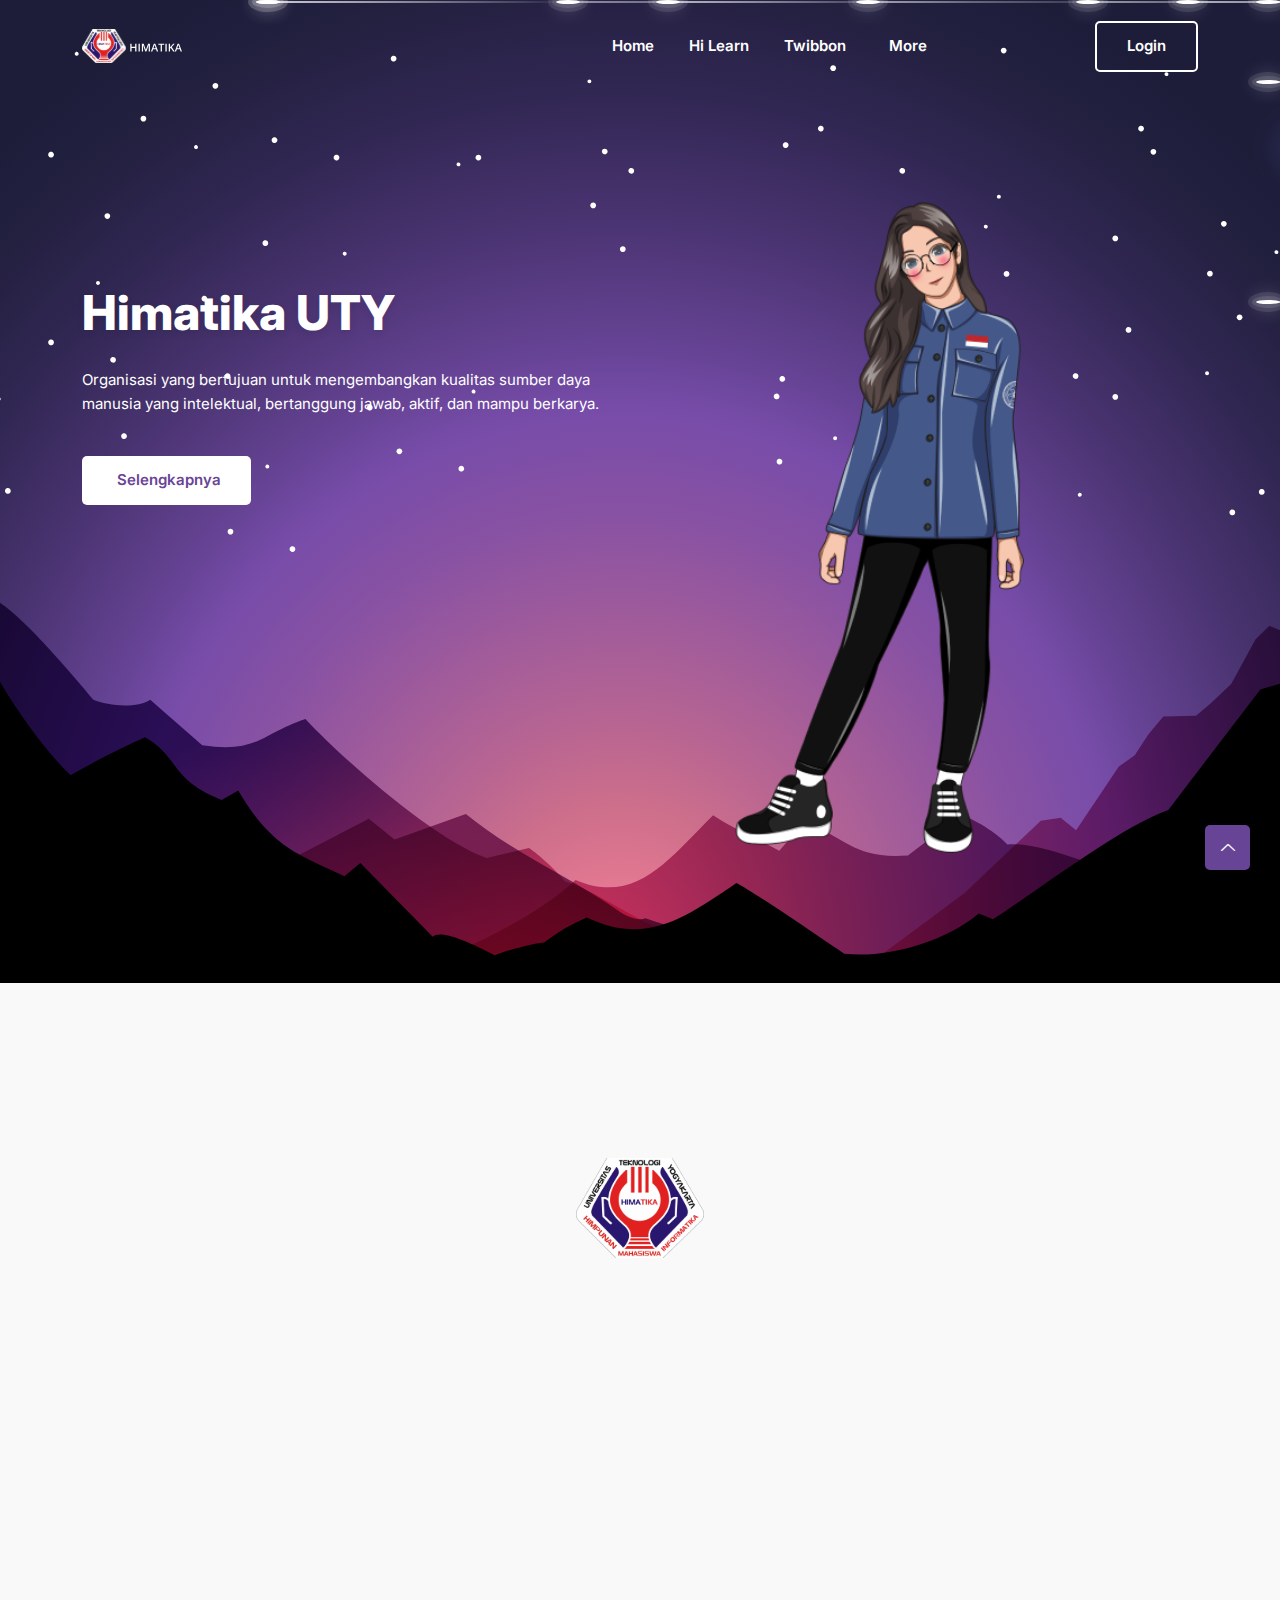
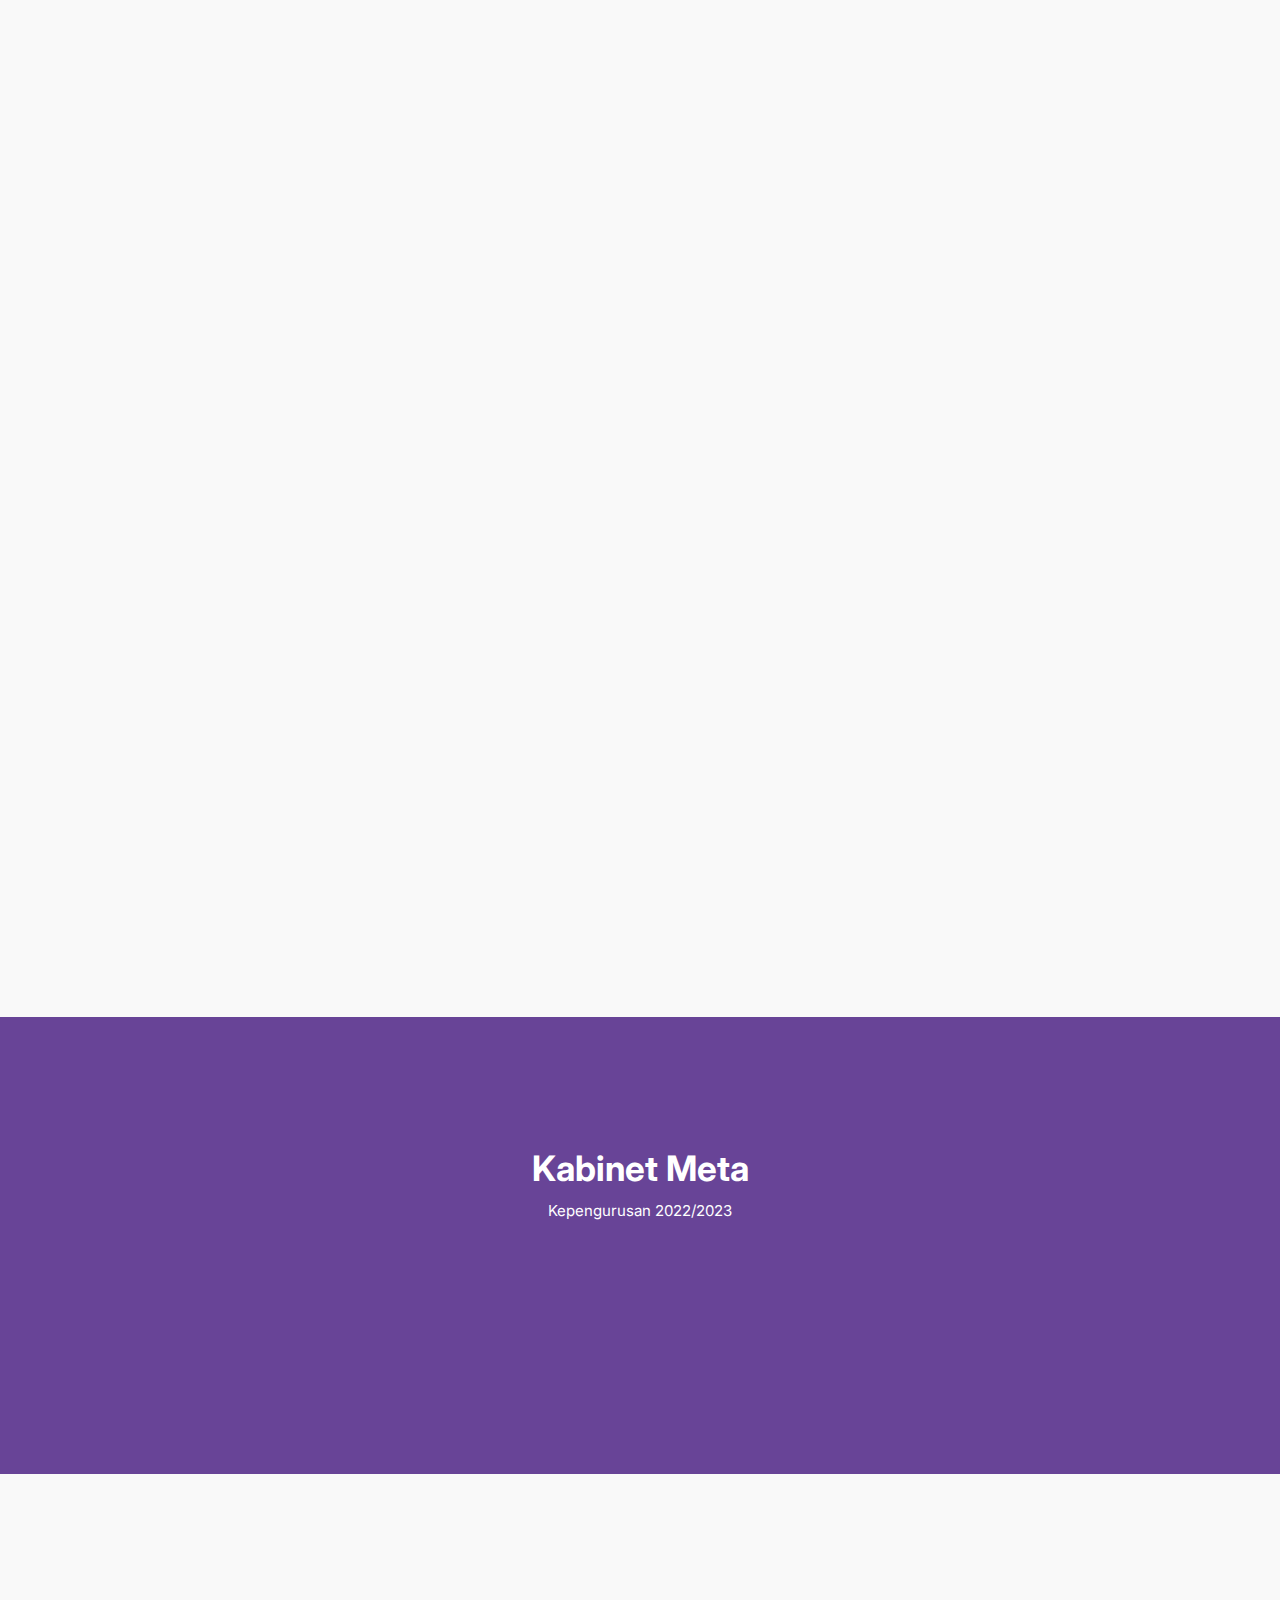
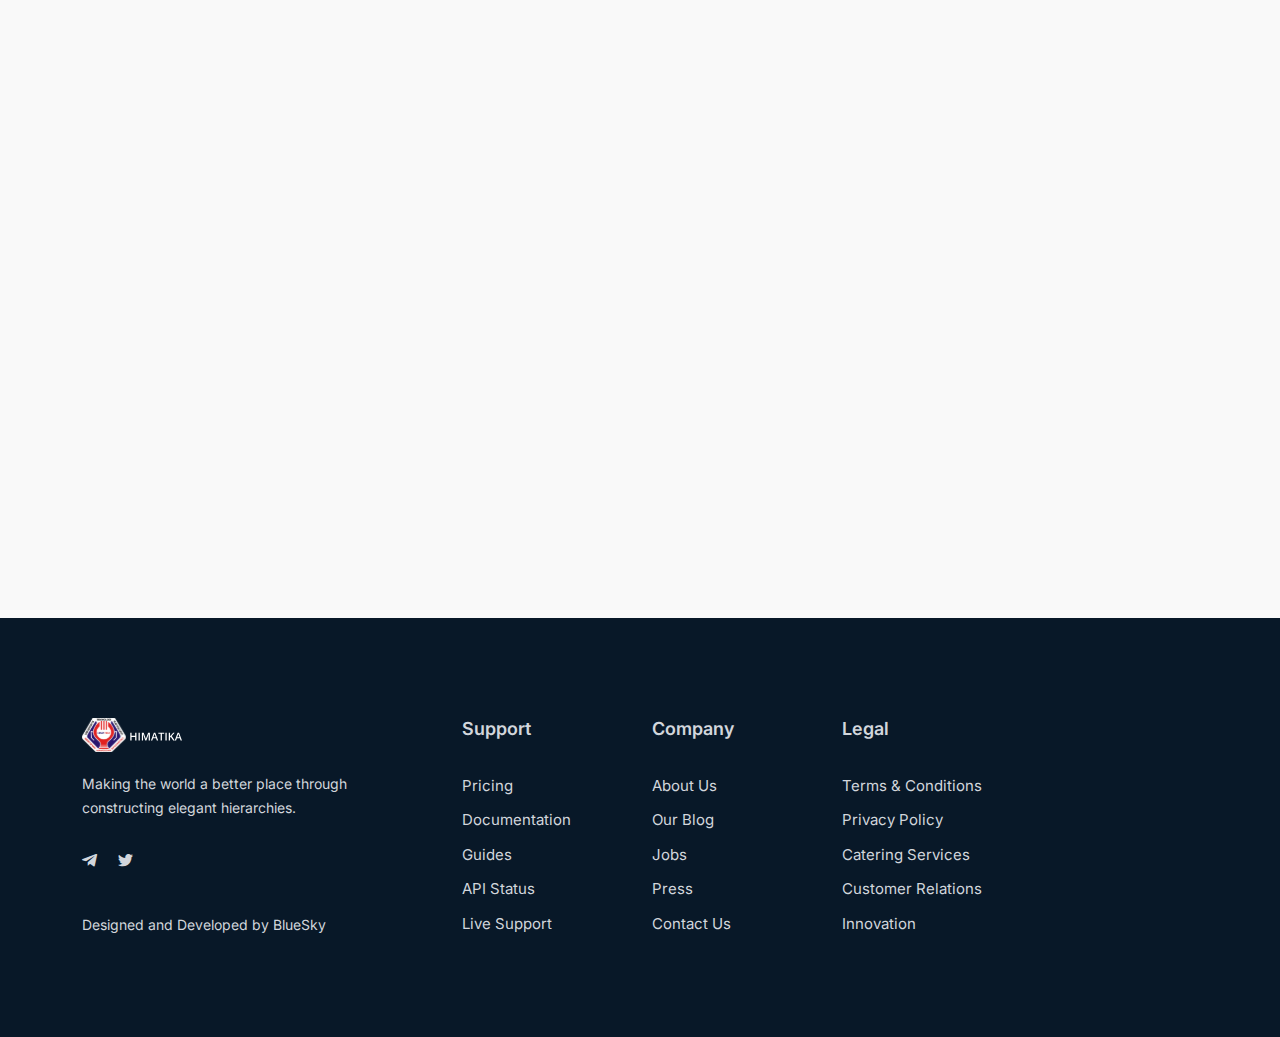
==== commit 31c407d1: "Update index.html" ====
--- a/himatikasatu/index.html
+++ b/himatikasatu/index.html
@@ -66,15 +66,6 @@
                             </button>
                             <div class="collapse navbar-collapse sub-menu-bar" id="navbarSupportedContent">
                                 <ul id="nav" class="navbar-nav ms-auto">
-                                    <li class="nav-item">
-                                        
-                                    </li>
-                                    <li class="nav-item">
-                                      
-                                    </li>
-                                    <li class="nav-item">
-                                    
-                                    </li>
                                 </ul>
                                 <ul id="nav" class="navbar-nav ms-auto">
                                     <li class="nav-item">
@@ -86,11 +77,11 @@
                                             aria-label="Toggle navigation">Hi Learn</a>
                                     </li>
                                     <li class="nav-item">
-                                        <a href="#pricing" aria-label="Toggle navigation">Twibbon</a>
+                                        <a href="#pricing" class="page-scroll" aria-label="Toggle navigation">Twibbon</a>
                                     </li>
                                    
                                     <li class="nav-item dropdown ">
-                                        <a class="nav-link dropdown-toggle" href="#" id="navbarDropdown2" role="button" data-toggle="dropdown" aria-haspopup="true" aria-expanded="false">
+                                        <a class="nav-link dropdown-toggle page-scroll" href="#" id="navbarDropdown2" role="button" data-toggle="dropdown" aria-haspopup="true" aria-expanded="false">
                                         More
                                         </a>
                                         <div class="dropdown-menu " aria-labelledby="navbarDropdown2">
@@ -118,17 +109,17 @@
         <div class="container" >
             <div class="row align-items-center">
                 <div class="col-lg-6 col-md-12 col-12">
-                    <div class="hero-content">
+                    <div class="hero-content" >
                         <h1 class="wow fadeInLeft" data-wow-delay=".4s">Himatika UTY</h1>
-                        <p class="wow fadeInLeft" data-wow-delay=".6s">Organisasi yang bertujuan untuk mengembangkan kualitas sumber daya manusia yang intelektual, bertanggung jawab, aktif, dan mampu berkarya.</p>
-                        <div class="button wow fadeInLeft" data-wow-delay=".8s">
+                        <p class="wow fadeInLeft" data-wow-delay=".8s">Organisasi yang bertujuan untuk mengembangkan kualitas sumber daya manusia yang intelektual, bertanggung jawab, aktif, dan mampu berkarya.</p>
+                        <div class="button wow fadeInLeft" data-wow-delay="2s">
                             <a href="javascript:void(0)" class="btn"><i class="lni"></i>Selengkapnya</a>
             
                         </div>
                     </div>
                 </div>
                 <div class="col-lg-6 col-md-12 col-12">
-                    <div class="hero-image wow fadeInRight" data-wow-delay=".4s" style="animation: hero-top 5s linear infinite both;animation-name: fadeInRight;">
+                    <div class="hero-image wow fadeInRight" data-wow-delay=".4s" style="animation: hero-top 5s linear infinite both;animation-name: bounceIn;">
                         <img src="assets/images/mascot-bg.png" alt="#">
                     </div>
                 </div>
@@ -458,4 +449,4 @@
     </script>
 </body>
 
-</html>+</html>
